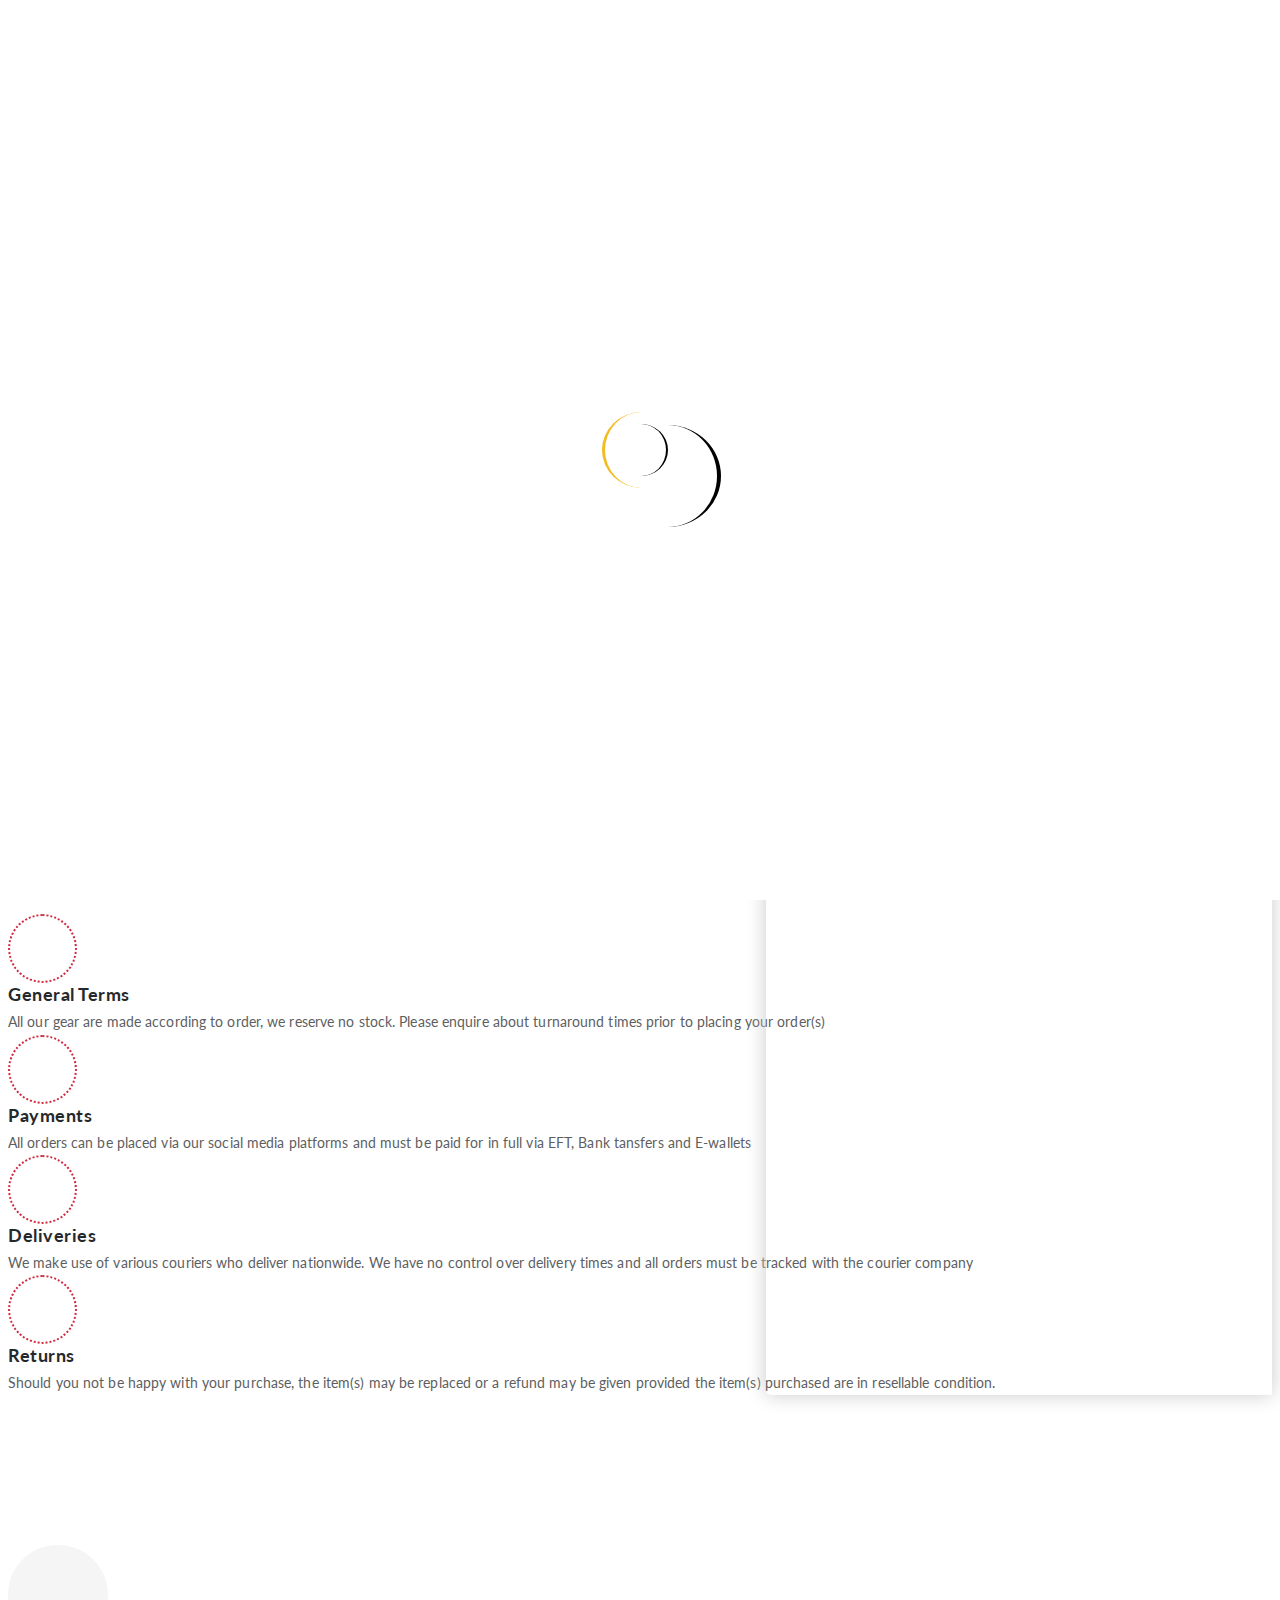
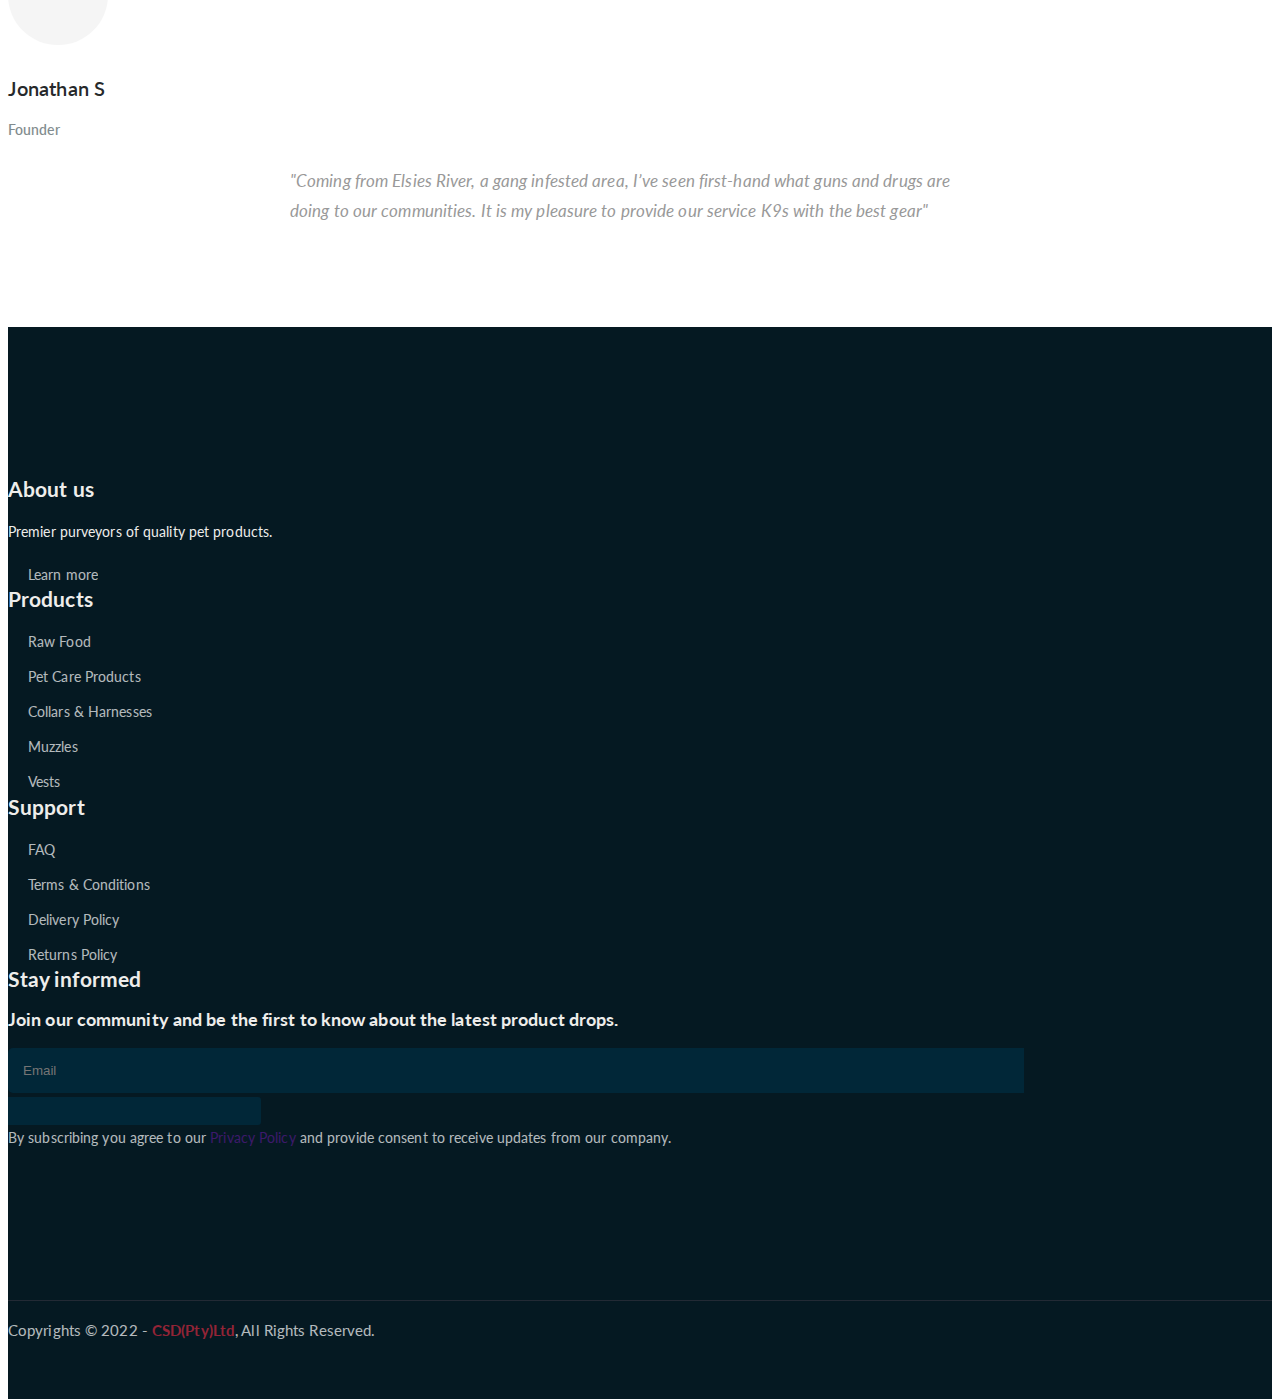
==== about.html @ b75102c4 "Update about.html" ====
<!DOCTYPE html>
<html lang="en">
<head>
	<meta charset="UTF-8">
	<meta http-equiv="X-UA-Compatible" content="IE=edge">
	<meta name="viewport" content="width=device-width, initial-scale=1">
	<meta name="description" content="Responsive Bootstrap4 Shop Template, Created by Imran Hossain from https://imransdesign.com/">

	<!-- title -->
	<title>CSD K9 Gear™️</title>

	<!-- favicon -->
	<link rel="shortcut icon" type="image/png" href="CSD_Primary_Logo_2024-(Dark).png">
	<!-- google font -->
	<link rel="preconnect" href="https://fonts.googleapis.com">
	<link rel="preconnect" href="https://fonts.gstatic.com" crossorigin>
	<link href="https://fonts.googleapis.com/css2?family=Lato:ital,wght@0,100;0,300;0,400;0,700;0,900;1,100;1,300;1,400;1,700;1,900&display=swap" rel="stylesheet">
	<link rel="preconnect" href="https://fonts.googleapis.com">
	<link rel="preconnect" href="https://fonts.gstatic.com" crossorigin>
	<link href="https://fonts.googleapis.com/css2?family=Anton&family=Lato&display=swap" rel="stylesheet">
	<!-- fontawesome -->
	<link rel="stylesheet" href="assets/css/all.min.css">
	<!-- bootstrap -->
	<link rel="stylesheet" href="assets/bootstrap/css/bootstrap.min.css">
	<!-- owl carousel -->
	<link rel="stylesheet" href="assets/css/owl.carousel.css">
	<!-- magnific popup -->
	<link rel="stylesheet" href="assets/css/magnific-popup.css">
	<!-- animate css -->
	<link rel="stylesheet" href="assets/css/animate.css">
	<!-- mean menu css -->
	<link rel="stylesheet" href="assets/css/meanmenu.min.css">
	<!-- main style -->
	<link rel="stylesheet" href="assets/css/main.css">
	<!-- responsive -->
	<link rel="stylesheet" href="assets/css/responsive.css">
	<!-- kits -->
	<script src="https://kit.fontawesome.com/e689eaaac0.js" crossorigin="anonymous"></script>

</head>
<body>
	
	<!--PreLoader-->
    <div class="loader">
        <div class="loader-inner">
            <div class="circle"></div>
        </div>
    </div>
    <!--PreLoader Ends-->
	
	<!-- header -->
	<div class="top-header-area" id="sticker">
		<div class="container">
			<div class="row">
				<div class="col-lg-12 col-sm-12 text-center">
					<div class="main-menu-wrap">
						<!-- logo -->
						<div class="site-logo">
							<!-- <h1>CSD K9 Gear</h1> -->
							<a href="index.html">
								<img src="CSD_Primary_Logo_2024-(Light).png" alt="Logo">
								<!-- <h1>CSD</h1> -->
							</a>
						</div>
						<!-- logo -->

						<!-- menu start -->
						<nav class="main-menu">
							<ul>
								<li><a href="index.html">Home</a>
									<!-- <ul class="sub-menu">
										<li><a href="index.html">Home</a></li>
									</ul> -->
								</li>
								<li><a href="about.html">About</a></li>
								<!-- <li><a href="#">Pages</a>
									<ul class="sub-menu">
										<li><a href="404.html">404 page</a></li>
										<li><a href="about.html">About</a></li>
										<li><a href="cart.html">Cart</a></li>
										<li><a href="checkout.html">Check Out</a></li>
										<li><a href="contact.html">Contact</a></li>
										<li><a href="news.html">News</a></li>
										<li><a href="shop.html">Shop</a></li>
									</ul>
								</li> -->
								<li><a href="">Blog</a>
									<ul class="sub-menu">
										<li><a href="">Coming Soon</a></li>
										<!-- <li><a href="single-news.html">Single News</a></li> -->
									</ul>
								</li>
								<li><a class="boxed-btn-special" href="contact.html">Contact Us</a></li>
								<!-- <li><a href="shop.html">Shop</a>
									<ul class="sub-menu">
										<li><a href="shop.html">Shop</a></li>
										<li><a href="checkout.html">Check Out</a></li>
										<li><a href="single-product.html">Single Product</a></li>
										<li><a href="cart.html">Cart</a></li> 
									</ul>
								</li> -->
								<!-- <li>
									<div class="header-icons">
										<a class="shopping-cart" href="cart.html"><i class="fas fa-shopping-cart"></i></a>
										<a class="mobile-hide search-bar-icon" href="#"><i class="fas fa-search"></i></a>
									</div>
								</li> -->
							</ul>
						</nav>
						<!-- <a class="mobile-show search-bar-icon" href="#"><i class="fas fa-search"></i></a> -->
						<div class="mobile-menu"></div>
						<!-- menu end -->
					</div>
				</div>
			</div>
		</div>
	</div>
	<!-- end header -->

	<!-- search area -->
	<!-- <div class="search-area">
		<div class="container">
			<div class="row">
				<div class="col-lg-12">
					<span class="close-btn"><i class="fas fa-window-close"></i></span>
					<div class="search-bar"> -->
						<!-- <div class="search-bar-tablecell">
							<h3>Search For:</h3>
							<input type="text" placeholder="Keywords">
							<button type="submit">Search <i class="fas fa-search"></i></button>
						</div> -->
					<!-- </div>
				</div>
			</div>
		</div>
	</div> -->
	<!-- end search arewa -->
	
	<!-- breadcrumb-section -->
	<div class="breadcrumb-section breadcrumb-bg">
		<div class="container">
			<div class="row">
				<div class="col-lg-8 offset-lg-2 text-center">
					<div class="breadcrumb-text">
						<h1></h1>OUR VISION</h1>
						<p>To be the worlds' most innovative K9 gear manufacturer</p> 
					</div>
				</div>
			</div>
		</div>
	</div>
	<!-- end breadcrumb section -->
	<!-- about us section -->
	<div class="product-section mt-150 mb-150">
		<div class="container">
			<div class="row">
				<div class="col-lg-8 offset-lg-2 text-center">
					<div class="section-title">	
						<h3><span class="orange-text">About</span></h3>
						<p>CSD K9 gear supports our police, law enforcement as well as independent security agencies. K9 units play a pivotal role in the safety of our communities and conservation of our animals, so we’re continuously building our line to meet those changing demands. 

							Down to the stitch, our products are built to meet the most stringent demands of elite working dogs, regardless of the conditions they may find themselves operating in. 
							
							When the greats collide, the extraordinary happen. Ready to work? Team up for greatness.</p>
					</div>
				</div>
			</div>
		</div>
	</div>
	<!-- end of about section -->

	<!-- featured section -->
	<div class="feature-bg">
		<div class="container">
			<div class="row">
				<div class="col-lg-7">
					<div class="featured-text">
						<h2 class="pb-3">Ways <span class="orange-text">to place orders</span></h2>
						<div class="row">
							<div class="col-lg-6 col-md-6 mb-5 mb-md-5">
								<div class="list-box d-flex">
									<div class="list-icon">
										<i class="fas fa-briefcase"></i>
									</div>
									<div class="content">
										<h3>General Terms</h3>
										<p>All our gear are made according to order, we reserve no stock. 
											Please enquire about turnaround times prior to placing your order(s)</p>
									</div>
								</div>
							</div>
							<div class="col-lg-6 col-md-6 mb-5 mb-md-5">
								<div class="list-box d-flex">
									<div class="list-icon">
										<i class="fas fa-money-bill-alt"></i>
									</div>
									<div class="content">
										<h3>Payments</h3>
										<p> All orders can be placed via our social media platforms and must be paid for in full via EFT, Bank tansfers and E-wallets</p>
									</div>
								</div>
							</div>
							<div class="col-lg-6 col-md-6 mb-4 mb-md-5">
								<div class="list-box d-flex">
									<div class="list-icon">
										<i class="fas fa-shipping-fast"></i>
									</div>
									<div class="content">
										<h3>Deliveries</h3>
										<p>
											We make use of various couriers who deliver nationwide.
											We have no control over delivery times and all orders must be tracked with the courier company
										</p>
									</div>
								</div>
							</div>
							<div class="col-lg-6 col-md-6">
								<div class="list-box d-flex">
									<div class="list-icon">
										<i class="fas fa-sync-alt"></i>
									</div>
									<div class="content">
										<h3>Returns</h3>
										<p>Should you not be happy with your purchase, 
											the item(s) may be replaced or a refund may be given provided the item(s) 
											purchased are in resellable condition.</p>
									</div>
								</div>
							</div>
						</div>
					</div>
				</div>
			</div>
		</div>
	</div>
	
	<!-- end featured section -->

	<!-- shop banner -->
	<!-- <section class="shop-banner">
    	<div class="container">
        	<h3>December sale is on! <br> with big <span class="orange-text">Discount...</span></h3>
            <div class="sale-percent"><span>Sale! <br> Upto</span>50% <span>off</span></div>
            <a href="shop.html" class="cart-btn btn-lg">Shop Now</a>
        </div>
    </section> -->
	<!-- end shop banner -->

	<!-- team section -->
	<!-- <div class="mt-150">
		<div class="container"> -->
			<!-- <div class="row">
				<div class="col-lg-8 offset-lg-2 text-center">
					<div class="section-title">
						<h3>Our <span class="orange-text">Team</span></h3>
						<p>This is our hard working team behind the scenes making CSD™️ what it is today.</p>
					</div>
				</div>
			</div> -->
			<!-- <div class="row">
				<div class="col-lg-4 col-md-6">
					<div class="single-team-item">
						<div class="team-bg team-bg-1"></div>
						<h4>Jonathan<span>Farmer</span></h4>
						<ul class="social-link-team">
							<li><a href="#" target="_blank"><i class="fab fa-facebook-f"></i></a></li>
							<li><a href="#" target="_blank"><i class="fab fa-twitter"></i></a></li>
							<li><a href="#" target="_blank"><i class="fab fa-instagram"></i></a></li>
						</ul>
					</div>
				</div> -->
				<!-- <div class="col-lg-4 col-md-6">
					<div class="single-team-item">
						<div class="team-bg team-bg-2"></div>
						<h4>Nathan<span>Farmer</span></h4>
						<ul class="social-link-team">
							<li><a href="#" target="_blank"><i class="fab fa-facebook-f"></i></a></li>
							<li><a href="#" target="_blank"><i class="fab fa-twitter"></i></a></li>
							<li><a href="#" target="_blank"><i class="fab fa-instagram"></i></a></li>
						</ul>
					</div>
				</div>
				<div class="col-lg-4 col-md-6 offset-md-3 offset-lg-0">
					<div class="single-team-item">
						<div class="team-bg team-bg-3"></div>
						<h4>Natasha<span>Farmer</span></h4>
						<ul class="social-link-team">
							<li><a href="#" target="_blank"><i class="fab fa-facebook-f"></i></a></li>
							<li><a href="#" target="_blank"><i class="fab fa-twitter"></i></a></li>
							<li><a href="#" target="_blank"><i class="fab fa-instagram"></i></a></li>
						</ul>
					</div>
				</div> -->
			<!-- </div>
		</div>
	</div> -->
	<!-- end team section -->

	<!-- testimonail-section -->
	<div class="testimonail-section mt-80 mb-150">
		<div class="container">
			<div class="row">
				<div class="col-lg-10 offset-lg-1 text-center">
					<div class="testimonial-sliders">
						<!-- <div class="single-testimonial-slider">
							<div class="client-avater">
								<img src="assets/img/avaters/avatar1.png" alt="">
							</div> -->
							<!-- <div class="client-meta">
								<h3>Saira Hakim <span>Local shop owner</span></h3>
								<p class="testimonial-body">
									" Sed ut perspiciatis unde omnis iste natus error veritatis et  quasi architecto beatae vitae dict eaque ipsa quae ab illo inventore Sed ut perspiciatis unde omnis iste natus error sit voluptatem accusantium "
								</p>
								<div class="last-icon">
									<i class="fas fa-quote-right"></i>
								</div>
							</div> -->
						</div>
						<div class="single-testimonial-slider">
							<div class="client-avater">
								<img src="assets/img/avaters/avatar2.png" alt="">
							</div>
							<div class="client-meta">
								<h3>Jonathan S<span>Founder</span></h3>
								<p class="testimonial-body">
									"Coming from Elsies River, a gang infested area, 
									I’ve seen first-hand what guns and drugs are doing to our communities. 
									It is my pleasure to provide our service K9s with the best gear"
								</p>
								<div class="last-icon">
									<i class="fas fa-quote-right"></i>
								</div>
							</div>
						</div>
						<!-- <div class="single-testimonial-slider">
							<div class="client-avater">
								<img src="assets/img/avaters/avatar3.png" alt="">
							</div>
							<div class="client-meta">
								<h3>Jacob Sikim <span>Local shop owner</span></h3>
								<p class="testimonial-body">
									" Sed ut perspiciatis unde omnis iste natus error veritatis et  quasi architecto beatae vitae dict eaque ipsa quae ab illo inventore Sed ut perspiciatis unde omnis iste natus error sit voluptatem accusantium "
								</p>
								<div class="last-icon">
									<i class="fas fa-quote-right"></i>
								</div>
							</div>
						</div> -->
					</div>
				</div>
			</div>
		</div>
	</div>
	<!-- end testimonail-section -->

	<!-- logo carousel -->
	<!-- <div class="logo-carousel-section">
		<div class="container">
			<div class="row">
				<div class="col-lg-12">
					<div class="logo-carousel-inner">
						<div class="single-logo-item">
							<img src="assets/img/company-logos/1.png" alt="">
						</div>
						<div class="single-logo-item">
							<img src="assets/img/company-logos/2.png" alt="">
						</div>
						<div class="single-logo-item">
							<img src="assets/img/company-logos/3.png" alt="">
						</div>
						<div class="single-logo-item">
							<img src="assets/img/company-logos/4.png" alt="">
						</div>
						<div class="single-logo-item">
							<img src="assets/img/company-logos/5.png" alt="">
						</div>
					</div>
				</div>
			</div>
		</div>
	</div> -->
	<!-- end logo carousel -->

	<!-- footer -->
	<div class="footer-area">
		<div class="container">
			<div class="row">
				<div class="col-lg-3 col-md-6">
					<div class="footer-box pages">
						<h4 class="widget-title">About us</h4>
						<!-- <div class="site-logo">
							<img src="CSD_Secondary_Logo_2024-(Light).png" alt="Logo"> -->
							</p>Premier purveyors of quality pet products.</p>
							<ul>
								<li><a href="about.html">Learn more</a></li>
							</ul>
						<!-- </div> -->
					</div>
				</div>
				<!-- <div class="col-lg-3 col-md-6">
					<div class="footer-box about-widget">
						<h2 class="widget-title">About us</h2>
						<p>CSD(Pty)Ltd specializes in outfitting the most elite K9 units with the highest quality, 
							South African-made products</p>
					</div>
				</div> -->
				<div class="col-lg-3 col-md-6">
					<div class="footer-box pages">
						<h4 class="widget-title">Products</h4>
						<ul>
							<li><a href="">Raw Food</a></li>
							<li><a href="">Pet Care Products</a></li>
							<li><a href="">Collars & Harnesses</a></li>
							<li><a href="">Muzzles</a></li>
							<li><a href="">Vests</a></li>
						</ul>
					</div>
				</div>
				<div class="col-lg-3 col-md-6">
					<div class="footer-box pages">
						<h4 class="widget-title">Support</h4>
						<ul>
							<li><a href="">FAQ</a></li>
							<li><a href="">Terms & Conditions</a></li>
							<li><a href="">Delivery Policy</a></li>
							<li><a href="">Returns Policy</a></li>
						</ul>
					</div>
				</div>
				<div class="col-lg-3 col-md-6">
					<div class="footer-box subscribe">
						<h4 class="widget-title">Stay informed</h4>
						<h5>Join our community and be the first to know about the latest product drops.</h5>

						<form action="index.html">
							<input type="email" placeholder="Email">
							<button type="submit"><i class="fas fa-paper-plane"></i></button>
							<p>By subscribing you agree to our <a href="">Privacy Policy</a> and provide consent to
								receive updates from our company.</p>
						</form>
					</div>
				</div>
			</div>
		</div>
	</div>
	<!-- end footer -->
	
	<!-- copyright -->
	<div class="copyright">
		<div class="container">
			<div class="row">
				<div class="col-lg-6 col-md-12">
					<p>Copyrights &copy; 2022 - <a href="https://linktr.ee/jona321">CSD(Pty)Ltd</a>, All Rights Reserved.</p>
				</div>
				<div class="col-lg-6 text-right col-md-12">
					<div class="social-icons">
						<ul>
							<li><a href="https://wa.me/‭0766931885" target="_blank"><i class="fab fa-whatsapp"></i></a></li>
							<li><a href="https://web.facebook.com/csdk9gear?_rdc=1&_rdr" target="_blank"><i class="fab fa-facebook-f"></i></a></li>
							<li><a href="https://www.instagram.com/csd_k9_gear/" target="_blank"><i class="fab fa-instagram"></i></a></li>
							<!-- <li><a href="https://www.tiktok.com/@csd_pty_ltd" target="_blank"><i class="fa-brands fa-tiktok"></i></a></li> -->
							<li><a href="https://www.linkedin.com/in/csdptyltd" target="_blank"><i class="fab fa-linkedin"></i></a></li>
							<!-- <li><a href="#" target="_blank"><i class="fab fa-dribbble"></i></a></li> -->
						</ul>
					</div>
				</div>
			</div>
		</div>
	</div>
	<!-- end copyright -->
	
	<!-- jquery -->
	<script src="assets/js/jquery-1.11.3.min.js"></script>
	<!-- bootstrap -->
	<script src="assets/bootstrap/js/bootstrap.min.js"></script>
	<!-- count down -->
	<script src="assets/js/jquery.countdown.js"></script>
	<!-- isotope -->
	<script src="assets/js/jquery.isotope-3.0.6.min.js"></script>
	<!-- waypoints -->
	<script src="assets/js/waypoints.js"></script>
	<!-- owl carousel -->
	<script src="assets/js/owl.carousel.min.js"></script>
	<!-- magnific popup -->
	<script src="assets/js/jquery.magnific-popup.min.js"></script>
	<!-- mean menu -->
	<script src="assets/js/jquery.meanmenu.min.js"></script>
	<!-- sticker js -->
	<script src="assets/js/sticker.js"></script>
	<!-- main js -->
	<script src="assets/js/main.js"></script>

</body>
</html>
---- assets/css/main.css ----
/* -----------------------------------------------------------------------------

# Base - Genral & Typography

----------------------------------------------------------------------------- */
html {
  font-size: 14px;
  font-weight: 400;
  line-height: 28px;
  height: 100%;
}

body {
  font-family: "Lato", sans-serif;
  font-weight: 400;
  font-size: 1rem;
  letter-spacing: 0.1px;
  line-height: 1.8;
  color: #26292b;
  overflow-x: hidden;
}

body img {
  max-width: 100%;
}

a {
  cursor: pointer;
  text-decoration: none;
  -webkit-transition: all 0.2s ease-in-out;
  -o-transition: all 0.2s ease-in-out;
  transition: all 0.2s ease-in-out;
}

a:hover {
  color: #d02a40;
  text-decoration: none;
}

h1, .h1,
h2, .h2,
h3, .h3,
h4, .h4,
h5, .h5,
h6, .h6 {
  font-family: "Lato", sans-serif;
  font-weight: 400;
  margin: 0 0 1.25rem 0;
  color: #26292b;
}

h1:last-child, .h1:last-child,
h2:last-child, .h2:last-child,
h3:last-child, .h3:last-child,
h4:last-child, .h4:last-child,
h5:last-child, .h5:last-child,
h6:last-child, .h6:last-child {
  margin: 0;
}

h1, .h1 {
  font-size: 4rem;
  font-weight: 700;
  line-height: 4rem;
}

@media only screen and (max-width: 767.96px) {
  h1, .h1 {
    font-size: 3rem;
    line-height: 3.25rem;
  }
}

@media only screen and (max-width: 575.96px) {
  h1, .h1 {
    font-size: 2.5rem;
    line-height: 2.75rem;
  }
}

h2, .h2 {
  font-size: 3rem;
  font-weight: 700;
  line-height: 3.25rem;
}

@media only screen and (max-width: 767.96px) {
  h2, .h2 {
    font-size: 2.5rem;
    line-height: 2.75rem;
  }
}

@media only screen and (max-width: 575.96px) {
  h2, .h2 {
    font-size: 2rem;
    line-height: 2.25rem;
  }
}

h3, .h3 {
  font-size: 2rem;
  font-weight: 700;
  line-height: 2.25rem;
}

@media only screen and (max-width: 575.96px) {
  h3, .h3 {
    font-size: 1.75rem;
    line-height: 2rem;
  }
}

h4, .h4 {
  font-size: 1.5rem;
  font-weight: 700;
  line-height: 1.75rem;
  Color: #eeedeb;
}

@media only screen and (max-width: 575.96px) {
  h4, .h4 {
    font-size: 1.25rem;
    line-height: 1.5rem;
  }
}

h5, .h5 {
  font-size: 1.25rem;
  font-weight: 700;
  line-height: 1.5rem;
  color: #eeedeb;
}

h6, .h6 {
  font-size: 1rem;
  font-weight: 700;
  line-height: 1.5rem;
}

p {
  font-family: "Lato", sans-serif;
  font-weight: 400;
  font-size: 1rem;
  letter-spacing: 0.1px;
  line-height: 1.8;
  color: #26292b;
  margin: 0 0 1.25rem 0;
}

p:last-child {
  margin: 0;
}

/* -----------------------------------------------------------------------------

# All Common Styles

----------------------------------------------------------------------------- */
.loader {
  bottom: 0;
  height: 100%;
  left: 0;
  position: fixed;
  right: 0;
  top: 0;
  width: 100%;
  z-index: 1111;
  background: #fff;
  overflow-x: hidden;
}

.loader-inner {
  position: absolute;
  left: 50%;
  top: 50%;
  -webkit-transform: translate(-50%, -50%);
  -ms-transform: translate(-50%, -50%);
  -o-transform: translate(-50%, -50%);
  transform: translate(-50%, -50%);
  height: 50px;
  width: 50px;
}

.circle {
  width: 8vmax;
  height: 8vmax;
  border-right: 4px solid #000;
  border-radius: 50%;
  -webkit-animation: spinRight 800ms linear infinite;
  animation: spinRight 800ms linear infinite;
}

.circle:before {
  content: '';
  width: 6vmax;
  height: 6vmax;
  display: block;
  position: absolute;
  top: calc(50% - 3vmax);
  left: calc(50% - 3vmax);
  border-left: 3px solid #f2bb23;
  border-radius: 100%;
  -webkit-animation: spinLeft 800ms linear infinite;
  animation: spinLeft 800ms linear infinite;
}

.circle:after {
  content: '';
  width: 6vmax;
  height: 6vmax;
  display: block;
  position: absolute;
  top: calc(50% - 3vmax);
  left: calc(50% - 3vmax);
  border-left: 3px solid #f2bb23;
  border-radius: 100%;
  -webkit-animation: spinLeft 800ms linear infinite;
  animation: spinLeft 800ms linear infinite;
  width: 4vmax;
  height: 4vmax;
  top: calc(50% - 2vmax);
  left: calc(50% - 2vmax);
  border: 0;
  border-right: 2px solid #000;
  -webkit-animation: none;
  animation: none;
}

@-webkit-keyframes spinLeft {
  from {
    -webkit-transform: rotate(0deg);
    transform: rotate(0deg);
  }
  to {
    -webkit-transform: rotate(720deg);
    transform: rotate(720deg);
  }
}

@keyframes spinLeft {
  from {
    -webkit-transform: rotate(0deg);
    transform: rotate(0deg);
  }
  to {
    -webkit-transform: rotate(720deg);
    transform: rotate(720deg);
  }
}

@-webkit-keyframes spinRight {
  from {
    -webkit-transform: rotate(360deg);
    transform: rotate(360deg);
  }
  to {
    -webkit-transform: rotate(0deg);
    transform: rotate(0deg);
  }
}

@keyframes spinRight {
  from {
    -webkit-transform: rotate(360deg);
    transform: rotate(360deg);
  }
  to {
    -webkit-transform: rotate(0deg);
    transform: rotate(0deg);
  }
}

.mt-80 {
  margin-top: 80px;
}

@media only screen and (max-width: 767.96px) {
  .mt-80 {
    margin-top: 50px;
  }
}

.mb-80 {
  margin-bottom: 80px;
}

@media only screen and (max-width: 767.96px) {
  .mb-80 {
    margin-bottom: 50px;
  }
}

.mt-100 {
  margin-top: 100px;
}

@media only screen and (max-width: 767.96px) {
  .mt-100 {
    margin-top: 80px;
  }
}

.mb-100 {
  margin-bottom: 100px;
}

@media only screen and (max-width: 767.96px) {
  .mb-100 {
    margin-bottom: 80px;
  }
}

.mt-150 {
  margin-top: 100px;
}

@media only screen and (max-width: 767.96px) {
  .mt-150 {
    margin-top: 100px;
  }
}

.mb-150 {
  margin-bottom: 100px;
}

@media only screen and (max-width: 767.96px) {
  .mb-150 {
    margin-bottom: 100px;
  }
}

.pt-80 {
  padding-top: 80px;
}

@media only screen and (max-width: 767.96px) {
  .pt-80 {
    padding-top: 50px;
  }
}

.pb-80 {
  padding-bottom: 80px;
}

@media only screen and (max-width: 767.96px) {
  .pb-80 {
    padding-bottom: 50px;
  }
}

.pt-100 {
  padding-top: 100px;
}

@media only screen and (max-width: 767.96px) {
  .pt-100 {
    padding-top: 80px;
  }
}

.pb-100 {
  padding-bottom: 100px;
}

@media only screen and (max-width: 767.96px) {
  .pb-100 {
    padding-bottom: 80px;
  }
}

.pt-150 {
  padding-top: 150px;
}

@media only screen and (max-width: 767.96px) {
  .pt-150 {
    padding-top: 100px;
  }
}

.pb-150 {
  padding-bottom: 150px;
}

@media only screen and (max-width: 767.96px) {
  .pb-150 {
    padding-bottom: 100px;
  }
}

.gray-bg {
  background-color: #eeedeb;
}

/* Latest Products */
.black-text {
  color: #29262b;
/* Latest Products */
}

.blue-bg {
  background-color: #162133;
}

a.boxed-btn-special {
  font-family: 'Lato', sans-serif;
  display: inline-block;
  background-color: #f2e879;
  color: #26292b;
  padding: 10px 20px;
}

a.boxed-btn {
  font-family: 'Lato', sans-serif;
  display: inline-block;
  background-color: #d02a40;
  color: #eeedeb;
  padding: 10px 20px;
}

a.bordered-btn {
  font-family: 'Lato', sans-serif;
  display: inline-block;
  color: #fff;
  border: 1px solid #eeedeb;
  padding: 7px 20px;
}

a.read-more-btn {
  display: inline-block;
  margin-top: 15px;
  color: #051922;
  -webkit-transition: 0.3s;
  -o-transition: 0.3s;
  transition: 0.3s;
  font-weight: 700;
}

a.read-more-btn:hover {
  color: #f2bb23;
}

a.boxed-btn, a.bordered-btn, a.cart-btn, a.boxed-btn-special {
  border-radius: 70px;
}

.section-title h3 {
  font-size: 40px;
  position: relative;
  /* text-align: left; */
  /* margin-left: -180px; */
  padding-bottom: 15px;
}

.section-title h3:after {
  position: absolute;
  content: '';
  left: 0px;
  right: 0px;
  bottom: 0px;
  width: 50px;
  height: 2px;
  /* background-color: #f2bb23; */
  margin: 0 auto;
}

.section-title p {
  font-size: 15px;
  width: 530px;
  margin: 0 auto;
  color: #555;
  margin-top: 10px;
  line-height: 1.8;
}

.section-title {
  margin-bottom: 80px;
}

.breadcrumb-bg {
  background-image: url(../img/breadcrumb-bg.jpg);
}

.breadcrumb-text p {
  color: #f2bb23;
  font-weight: 700;
  text-transform: uppercase;
  /* letter-spacing: 7px; */
}

.breadcrumb-text h1 {
  font-size: 50px;
  font-weight: 900;
  color: #fff;
  margin: 0;
  margin-top: 20px;
}

.breadcrumb-section {
  padding: 120px 0;
  background-size: cover;
  background-position: center center;
  position: relative;
  z-index: 1;
  background-attachment: fixed;
  padding-top: 150px;
}

.breadcrumb-section:after {
  position: absolute;
  left: 0;
  top: 0;
  width: 100%;
  height: 100%;
  content: "";
  background-color: #0a1a22;
  z-index: -1;
  opacity: 0.8;
}

/* -----------------------------------------------------------------------------

# Header Styles

----------------------------------------------------------------------------- */
ul.navbar-nav li.nav-item a.nav-link, ul.navbar-nav li.nav-item.active a.nav-link {
  color: #26292b;
}

.top-header-area {
  position: absolute;
  z-index: 999;
  width: 100%;
  padding: 0px 0;
}

.top-header-area.white ul.navbar-nav li.nav-item a.nav-link, .top-header-area.white ul.navbar-nav li.nav-item.active a.nav-link {
  color: #fff;
}

ul.navbar-nav li.nav-item a.nav-link, ul.navbar-nav li.nav-item.active a.nav-link {
  color: #fff;
  font-weight: 700;
  margin-right: 14px;
}

a.navbar-brand img {
  max-width: 150px;
  color: white;
}

nav.main-menu ul {
  margin: 0;
  padding: 30px;
  list-style: none;
}

nav.main-menu ul li {
  display: inline-block;
}

nav.main-menu ul li a {
  color: #eeedeb;
  font-weight: 700;
  display: block;
  padding: 15px;
  font-size: 16px
}

nav.main-menu ul > li {
  position: relative;
}

nav.main-menu ul ul.sub-menu {
  position: absolute;
  background-color: rgba(255, 255, 255, 0.651);
  width: auto;
  padding: 15px 15px;
  margin: 0;
  left: 0;
  top: 50px;
  border-radius: 3px;
  -webkit-transition: 0.3s;
  -o-transition: 0.3s;
  transition: 0.3s;
  opacity: 0;
  visibility: hidden;
  -webkit-box-shadow: 0 0 20px #555555;
  box-shadow: 0 0 20px #555555;
}

nav.main-menu ul ul.sub-menu li {
  display: block;
  text-align: center;
}

nav.main-menu ul ul.sub-menu li a {
  color: #555;
  font-weight: 600;
  padding: 80px 10px;
  font-size: 13px;
}

nav.main-menu ul > li:hover ul {
  opacity: 1;
  visibility: visible;
}

nav.main-menu ul li:last-child a {
  display: inline-block;
}

nav.main-menu > ul li:last-child {
  float: right;
}

.site-logo {
  float: left;
  max-width: 100px;
  color: white;
  
}

ul.sub-menu li:last-child {
  float: none !important;
}

.mean-container .mean-bar {
  background-color: transparent;
  position: absolute;
  right: 0;
  top: 15px;
}

.mean-bar a.meanmenu-reveal {
  background-color: #f2e879;
}

.main-menu-wrap {
  position: relative;
}

.mean-container a.meanmenu-reveal {
  color: #26292b;
}

.mean-container a.meanmenu-reveal span {
  background-color: #051922;
}

.mean-container .mean-nav ul li a {
  padding: 0.5em 5%;
}

.mean-container .mean-nav ul li li a {
  padding: 0.5em 10%;
}

.mean-container .mean-nav ul li a.mean-expand {
  font-size: 16px;
  height: 10px;
  line-height: 10px;
  width: 15px;
}

.mean-container a.meanmenu-reveal {
  padding: 8px 8px 6px;
}

nav.mean-nav > ul > li:first-child > a {
  border-top: none;
}

.header-icons a {
  color: #fff;
  display: inline-block;
  padding: 10px;
}

.site-logo {
  padding: 6px 0%;
}

.top-header-area.sepherate-header ul li > a, .top-header-area.sepherate-header .header-icons a {
  color: #051922;
}

nav.main-menu ul ul.sub-menu li {
  display: block;
}

nav.main-menu ul ul.sub-menu li a {
  color: #555;
  padding: 8px;
  font-size: 13px;
  font-weight: 600;
}

nav.main-menu ul li.current-list-item > a {
  color: #eeedeb;
}

nav.main-menu li:hover > a {
  color: #d02a40;
}

nav.main-menu li a {
  -webkit-transition: 0.3s;
  -o-transition: 0.3s;
  transition: 0.3s;
}

.top-header-area .header-icons a {
  -webkit-transition: 0.3s;
  -o-transition: 0.3s;
  transition: 0.3s;
}

.top-header-area .header-icons a:hover {
  color: #f2bb23;
}

.sticky-wrapper {
  position: absolute;
  left: 0;
  top: 0;
  width: 100%;
  z-index: 999 !important;
}

.sticky-wrapper.is-sticky .top-header-area {
  background-color: #051922;
  padding: 15px 0;
}

.top-header-area {
  -webkit-transition: 0.3s;
  -o-transition: 0.3s;
  transition: 0.3s;
}

ul.navbar-nav {
  margin: 0 auto;
}

.search-area {
  position: fixed;
  left: 0;
  top: 0;
  z-index: 5555;
  background-color: #051922;
  width: 100%;
  height: 100%;
  text-align: center;
}

span.close-btn {
  position: absolute;
  right: 0%;
  color: #fff;
  top: 5%;
  cursor: pointer;
}

.search-area {
  height: 100%;
}

.search-area div {
  height: 100%;
}

.search-bar {
  height: 100%;
  display: table;
  width: 100%;
}

a.mobile-show {
  display: none;
}

.search-area .search-bar div.search-bar-tablecell {
  display: table-cell;
  vertical-align: middle;
  height: auto;
}

.search-bar-tablecell input {
  border: none;
  padding: 15px;
  width: 60%;
  background-color: transparent;
  border-bottom: 1px solid #f2bb23;
  display: block;
  margin: 0 auto;
  text-align: center;
  font-size: 50px;
  font-weight: 700;
  margin-bottom: 40px;
  color: #fff;
}

.search-bar-tablecell button[type=submit] {
  border: none;
  background-color: #f2bb23;
  padding: 15px 30px;
  cursor: pointer;
  display: inline-block;
  border-radius: 50px;
  font-weight: 700;
}

.search-bar-tablecell input::-webkit-input-placeholder {
  color: #fff;
}

.search-bar-tablecell input:-ms-input-placeholder {
  color: #fff;
}

.search-bar-tablecell input::-ms-input-placeholder {
  color: #fff;
}

.search-bar-tablecell input::placeholder {
  color: #fff;
}

.search-bar-tablecell button[type=submit] i {
  margin-left: 5px;
}

.search-area {
  visibility: hidden;
  opacity: 0;
  -webkit-transition: 0.3s;
  -o-transition: 0.3s;
  transition: 0.3s;
}

.search-area.search-active {
  visibility: visible;
  opacity: 1;
  z-index: 999;
}

.search-bar-tablecell h3 {
  color: #fff;
  margin-bottom: 30px;
  font-weight: 600;
  text-transform: uppercase;
  letter-spacing: 7px;
}

/* -----------------------------------------------------------------------------

# Footer Styles

----------------------------------------------------------------------------- */
.single-logo-item img {
  max-width: 180px;
  margin: 0 auto;
}

.logo-carousel-section {
  background-color: #f5f5f5;
  padding: 10px 10px;
}

.footer-area {
  background-color: #051922;
  color: #eeedeb;
  padding: 150px 0;
}

h2.widget-title {
  font-size: 24px;
  font-weight: 500;
  position: relative;
  padding-bottom: 20px;
  color: #fff;
}

h2.widget-title:after {
  position: absolute;
  left: 0;
  bottom: 0;
  width: 20px;
  height: 2px;
  background-color: #f2bb23;
  content: "";
}

.footer-box p {
  color: #fff;
  opacity: 0.7;
  line-height: 1.8;
}

.footer-box ul {
  margin: 0;
  padding: 0;
  list-style: none;
}

.footer-box ul li {
  opacity: 0.7;
  margin-bottom: 10px;
  line-height: 1.8;
}

.footer-box ul li:last-child {
  margin-bottom: 0;
}

.footer-box.subscribe form input[type=email] {
  border: none;
  background-color: #012738;
  width: 78%;
  padding: 15px;
  border-top-left-radius: 5px;
  border-bottom-left-radius: 5px;
  color: #fff;
}

.footer-box.subscribe form button {
  width: 20%;
  border: none;
  background-color: #012738;
  color: #d02a40;
  padding: 14px 0;
  border-top-right-radius: 3px;
  border-bottom-right-radius: 3px;
  cursor: pointer;
}

.footer-box.subscribe form button:focus {
  outline: none;
}

.copyright {
  background-color: #051922;
  border-top: 1px solid #232a35;
}

.copyright p {
  margin: 0;
  color: #fff;
  opacity: 0.7;
  padding: 16px 0;
  font-size: 15px;
}

.copyright a {
  color: #d02a40;
  font-weight: 700;
}

.copyright a:hover {
  color: #A72133;
}

.social-icons ul {
  margin: 0;
  padding: 0;
  list-style: none;
}

.social-icons ul li {
  display: inline-block;
}

.social-icons ul li a {
  font-size: 16px;
  color: #fff;
  opacity: 0.7;
  padding: 16px 10px;
  display: block;
}

.footer-box ul li a {
  color: #fff;
}

.footer-box.pages ul li {
  position: relative;
  padding-left: 20px;
}

.footer-box.pages ul li:before {
  position: absolute;
  left: 0;
  top: 0;
  content: "\f105";
  font-family: "Font Awesome 5 Free";
  font-weight: 900;
  color: #d02a40;
}

/* -----------------------------------------------------------------------------

# Hover Styles

----------------------------------------------------------------------------- */
a.navbar-brand {
  -webkit-transition: 0.3s;
  -o-transition: 0.3s;
  transition: 0.3s;
}

a.navbar-brand:hover {
  opacity: 0.7;
}

a.boxed-btn {
  -webkit-transition: 0.3s;
  -o-transition: 0.3s;
  transition: 0.3s;
}

a.boxed-btn:hover {
  background-color: #051922;
  color: #d02a40;
}

a.bordered-btn {
  -webkit-transition: 0.3s;
  -o-transition: 0.3s;
  transition: 0.3s;
}

a.bordered-btn:hover {
  background-color: #eeedeb;
  color: #26292b;
}

ul.sub-menu a {
  -webkit-transition: 0.3s;
  -o-transition: 0.3s;
  transition: 0.3s;
}

ul.sub-menu li:hover a {
  color: #d02a40;
}

a.boxed-btn-special:hover {
  background-color: #F5ED93;
  color: #26292b;
}


.single-tof-box {
  -webkit-transition: 0.3s;
  -o-transition: 0.3s;
  transition: 0.3s;
}

.single-tof-box:hover {
  -webkit-box-shadow: 0 0 80px #353535;
  box-shadow: 0 0 80px #353535;
}

a.video-play-btn {
  -webkit-transition: 0.3s;
  -o-transition: 0.3s;
  transition: 0.3s;
}

a.video-play-btn:hover {
  background-color: #333;
  color: #d02a40;
}

.latest-news-bg {
  -webkit-transition: 0.3s;
  -o-transition: 0.3s;
  transition: 0.3s;
}

.single-latest-news:hover .latest-news-bg {
  opacity: 0.8;
}

a.tof-btn {
  -webkit-transition: 0.3s;
  -o-transition: 0.3s;
  transition: 0.3s;
}

a.tof-btn i {
  -webkit-transition: 0.3s;
  -o-transition: 0.3s;
  transition: 0.3s;
}

a.tof-btn:hover {
  color: #d02a40;
}

a.tof-btn:hover i {
  margin-left: 10px;
}

.single-latest-news {
  -webkit-box-shadow: 0 0 20px #dddddd;
  box-shadow: 0 0 20px #dddddd;
  -webkit-transition: 0.3s;
  -o-transition: 0.3s;
  transition: 0.3s;
}

.single-latest-news:hover {
  -webkit-box-shadow: 0 0 0;
  box-shadow: 0 0 0;
  -webkit-box-shadow: none;
  box-shadow: none;
}

.single-logo-item {
  -webkit-transition: 0.3s;
  -o-transition: 0.3s;
  transition: 0.3s;
}

.single-logo-item:hover {
  opacity: 0.7;
}

.footer-box.pages ul li a {
  -webkit-transition: 0.3s;
  -o-transition: 0.3s;
  transition: 0.3s;
}

.footer-box.pages ul li:hover a {
  color: #d02a40;
}

.footer-box.subscribe form button {
  -webkit-transition: 0.3s;
  -o-transition: 0.3s;
  transition: 0.3s;
}

.footer-box.subscribe form button:hover {
  background-color: #d02a40;
  color: #051922;
}

.social-icons ul li:hover a {
  color: #d02a40;
}

.social-icons ul li a {
  -webkit-transition: 0.3s;
  -o-transition: 0.3s;
  transition: 0.3s;
}

ul.social-link-team li a {
  -webkit-transition: 0.3s;
  -o-transition: 0.3s;
  transition: 0.3s;
}

ul.social-link-team li a:hover {
  background-color: #051922;
  color: #d02a40;
}

.counter-box {
  -webkit-transition: 0.3s;
  -o-transition: 0.3s;
  transition: 0.3s;
}

.counter-box:hover {
  -webkit-box-shadow: 0 0 80px #6f6f6f;
  box-shadow: 0 0 80px #6f6f6f;
}

input[type="submit"] {
  -webkit-transition: 0.3s;
  -o-transition: 0.3s;
  transition: 0.3s;
  border-radius: 50px !important;
}

input[type="submit"]:hover {
  background-color: #051922;
  color: #eeedeb;
}

div.owl-controls, .owl-controls div {
  -webkit-transition: 0.3s;
  -o-transition: 0.3s;
  transition: 0.3s;
}

div.owl-controls div.owl-nav div:hover {
  opacity: 0.7;
}

.pagination-wrap ul li a {
  -webkit-transition: 0.3s;
  -o-transition: 0.3s;
  transition: 0.3s;
}

.pagination-wrap ul li:hover a {
  background-color: #d02a40;
}

.icons a i {
  -webkit-transition: 0.3s;
  -o-transition: 0.3s;
  transition: 0.3s;
}

.icons a:hover i {
  color: #d02a40;
}

.tof-text a.tof-btn {
  margin-top: 15px;
  display: inline-block;
}

.single-pricing-table {
  -webkit-transition: 0.3s;
  -o-transition: 0.3s;
  transition: 0.3s;
}

.single-pricing-table:hover {
  -webkit-box-shadow: 0 0 20px #ddd;
  box-shadow: 0 0 20px #ddd;
}

.product-image img {
  -webkit-transition: 0.3s;
  -o-transition: 0.3s;
  transition: 0.3s;
  
}

.product-image img:hover {
  -webkit-box-shadow: none;
  box-shadow: none;
  
}

a.cart-btn {
  -webkit-transition: 0.3s;
  -o-transition: 0.3s;
  transition: 0.3s;
}

a.cart-btn:hover {
  background-color: #d02a40;
  color: #d02a40;
}

.recent-posts ul li {
  -webkit-transition: 0.3s;
  -o-transition: 0.3s;
  transition: 0.3s;
}

.recent-posts ul li:hover {
  opacity: 0.7;
}

ul.sub-menu li a {
  -webkit-transition: 0.3s;
  -o-transition: 0.3s;
  transition: 0.3s;
}

ul.sub-menu li:hover a {
  color: #d02a40 !important;
}

.sidebar-section ul li a {
  -webkit-transition: 0.3s;
  -o-transition: 0.3s;
  transition: 0.3s;
}

.sidebar-section ul li a:hover {
  opacity: 0.7;
}

.comment-text-body h4 a {
  -webkit-transition: 0.3s;
  -o-transition: 0.3s;
  transition: 0.3s;
}

.comment-text-body h4 a:hover {
  color: #d02a40;
}

ul.product-share li a {
  -webkit-transition: 0.3s;
  -o-transition: 0.3s;
  transition: 0.3s;
}

ul.product-share li:hover a {
  color: #d02a40;
}

.service-menu ul li a {
  -webkit-transition: 0.3s;
  -o-transition: 0.3s;
  transition: 0.3s;
}

.service-menu ul li a.active {
  font-weight: 600;
  color: #ffe200;
}

.service-menu ul li a:hover {
  color: #ffe200;
}

.single-product-item {
  -webkit-transition: 0.3s;
  -o-transition: 0.3s;
  transition: 0.3s;
  text-align: left;
  padding-left: 5%;

}

.single-product-item:hover {
  -webkit-box-shadow: none;
  box-shadow: none;
}

.search-bar-tablecell button[type=submit] {
  -webkit-transition: 0.3s;
  -o-transition: 0.3s;
  transition: 0.3s;
}

.search-bar-tablecell button[type=submit]:hover {
  background-color: #fff;
  color: #000;
}

span.close-btn {
  -webkit-transition: 0.3s;
  -o-transition: 0.3s;
  transition: 0.3s;
}

span.close-btn:hover {
  color: #fff;
}

a.mobile-show.search-bar-icon {
  -webkit-transition: 0.3s;
  -o-transition: 0.3s;
  transition: 0.3s;
}

a.mobile-show.search-bar-icon:hover {
  color: #f2bb23;
}

/* -----------------------------------------------------------------------------

# Hero Styles

----------------------------------------------------------------------------- */
.hero-bg {
  background-image: url();
  background-size: cover;
  background-position: center;
  background-attachment: fixed;
}

.hero-text {
  display: table;
  height: 100%;
}

.hero-text-tablecell {
  display: table-cell;
  display: flex;
}

.hero-area {
  height: 100%;
  position: relative;
  z-index: 1;
}

html, body {
  height: 100%;
}

.hero-area:after {
  position: absolute;
  left: 0;
  top: 0;
  width: 100%;
  height: 100%;
  content: "";
  background-color: #07212e;
  z-index: -1;
  opacity: 0.6;
}

.hero-text p.subtitle {
  color: #eeedeb;
  font-weight: 700;
  text-transform: none;
  letter-spacing: 5px;
  font-size: 15px;
}

.hero-text h1 {
  font-size: 50px;
  font-weight: 700;
  line-height: 1.0;
  color: #eeedeb;
}

.hero-area div {
  height: 100%;
}

.hero-area div.hero-text {
  height: 100%;
  width: 100%;
}

.hero-area div.hero-text-tablecell {
  height: auto;
  vertical-align: middle;
}

.hero-area div.hero-text-tablecell div {
  height: auto;
  vertical-align: middle;
}

.hero-btns {
  margin-top: 35px;
  display:inline-block;
}

.hero-btns a.bordered-btn {
  margin-left: 15px;
}

.hero-area div.hero-form {
  background-color: #fff;
  text-align: center;
  width: 380px;
  margin: 0 auto;
  margin-right: 0;
  border-radius: 5px;
  -webkit-box-shadow: 0 0 15px #2d2d2d;
  box-shadow: 0 0 15px #2d2d2d;
  position: absolute;
  right: 30px;
  bottom: -15%;
  height: 600px;
}

input[type="submit"] {
  background-color: #d02a40;
  color: #eeedeb;
  font-weight: 700;
  text-transform: uppercase;
  font-size: 15px;
  border: none !important;
  cursor: pointer;
  padding: 15px 25px;
  border-radius: 3px;
}

.homepage-bg-1 {
  background-image: url(/assets/img/updatedimagesforcarousel/IMG-20230917-WA0017.jpg);
  height: 600px;
  
}

.homepage-bg-2 {
  background-image: url(/DeltaAgitationMuzzle.jpg);
  height: 600px;
}

.homepage-bg-3 {
  background-image: url(/assets/img/updatedimagesforcarousel/IMG-20230917-WA0020.jpg);
  height: 600px;
}

.homepage-slider {
  height: 100%;
}

.homepage-slider div {
  height: 100%;
}

.homepage-slider div.hero-text {
  display: table;
  width: 100%;
}

.homepage-slider div.hero-text-tablecell {
  height: auto;
  vertical-align: middle;
  display: table-cell;
}

.homepage-slider div.hero-text-tablecell div {
  height: auto;
}

.single-homepage-slider {
  background-size: cover;
  background-position: center;
  background-color: #020C0E;
  position: relative;
  z-index: 1;
}

.single-homepage-slider:after {
  position: absolute;
  left: 0;
  top: 0;
  width: 100%;
  height: 100%;
  background-color: #051922;
  content: "";
  z-index: -1;
  opacity: 0.7;
}

div.owl-controls, .owl-controls div {
  height: auto;
  top: 50%;
  color: #d02a40;
  font-size: 48px;
}

.homepage-slider {
  position: relative;
}

.owl-prev {
  position: absolute;
  left: 60px;
  margin-top: -30px;
}

.owl-next {
  position: absolute;
  right: 60px;
  margin-top: -30px;
}

/* -----------------------------------------------------------------------------

# List Styles

----------------------------------------------------------------------------- */
.list-section {
  background-color: #f5f5f5;
}

.list-box {
  overflow: hidden;
  letter-spacing: 0.5px;
}

.list-box .content h3 {
  display: block;
  line-height: 22px;
  font-size: 18px;
  margin-bottom: 4px;
}

.list-box .content p {
  margin-bottom: 0px;
  opacity: 0.75;
}

.list-box .list-icon i {
  display: block;
  font-size: 24px;
  margin-right: 15px;
  color: #d02a40;
  width: 65px;
  height: 65px;
  text-align: center;
  line-height: 60px;
  border: 2px #d02a40 dotted;
  border-radius: 999px;
}

/* -----------------------------------------------------------------------------

# News Styles

----------------------------------------------------------------------------- */
.news-bg-1 {
  background-image: url(../img/latest-news/news-bg-1.jpg);
}

.news-bg-2 {
  background-image: url(../img/latest-news/news-bg-2.jpg);
}

.news-bg-3 {
  background-image: url(../img/latest-news/news-bg-3.jpg);
}

.news-bg-4 {
  background-image: url(../img/latest-news/news-bg-4.jpg);
}

.news-bg-5 {
  background-image: url(../img/latest-news/news-bg-5.jpg);
}

.news-bg-6 {
  background-image: url(../img/latest-news/news-bg-6.jpg);
}

.latest-news-bg {
  height: 200px;
  background-size: cover;
  background-position: center;
  border-radius: 10px;
  background-color: #ddd;
  border-bottom-right-radius: 0;
  border-bottom-left-radius: 0;
}

.single-latest-news h3 {
  font-size: 20px;
  line-height: 1.25em;
  font-weight: 600;
}

.single-latest-news h3 a {
  color: #051922;
}

p.blog-meta span {
  margin-right: 15px;
  opacity: 0.6;
  color: #051922;
  font-size: 0.85em;
}

p.blog-meta span:last-child {
  margin-right: 0;
}

p.blog-meta span i {
  margin-right: 5px;
}

p.excerpt {
  line-height: 1.8;
  color: #555;
}

.latest-news a.boxed-btn {
  margin-top: 80px;
}

.news-text-box {
  padding: 25px;
  border-bottom-left-radius: 5px;
  border-bottom-right-radius: 5px;
}

.single-latest-news {
  margin-bottom: 30px;
}

.single-artcile-bg {
  background-image: url(../img/latest-news/news-bg-3.jpg);
  height: 450px;
}

.pagination-wrap {
  margin-top: 40px;
}

.pagination-wrap ul {
  margin: 0;
  padding: 0;
  list-style: none;
}

.pagination-wrap ul li {
  display: inline-block;
}

.pagination-wrap ul li a {
  color: #6f6f6f;
  font-size: 15px;
  background-color: #f3f3f3;
  display: inline-block;
  padding: 8px 14px;
  border-radius: 5px;
  margin: 3px;
  font-weight: 600;
  border-radius: 50px;
}

.pagination-wrap ul li a.active {
  background-color: #f2bb23;
}

.single-artcile-bg {
  background-size: cover;
  background-position: center;
  background-color: #ddd;
  border-radius: 5px;
  margin-bottom: 20px;
}

.single-article-text h2 {
  font-size: 24px;
  font-weight: 600;
  line-height: 1.4;
  margin-bottom: 10px;
}

.single-article-text p {
  font-size: 15px;
  line-height: 1.6;
  color: #051922;
}

.comments-list-wrap {
  margin: 100px 0;
}

.comments-list-wrap h3 {
  font-size: 25px;
  font-weight: 600;
  margin-bottom: 50px;
}

.comment-template h4 {
  font-size: 25px;
  font-weight: 600;
  margin-bottom: 50px;
}

.single-comment-body {
  position: relative;
}

.comment-user-avater {
  position: absolute;
  left: 0;
  top: 0;
}

.comment-user-avater img {
  width: 60px;
  max-width: 60px;
  border-radius: 50%;
}

.comment-text-body {
  padding-left: 80px;
  margin-bottom: 40px;
}

.comment-text-body h4 {
  font-size: 18px;
  font-weight: 600;
}

span.comment-date {
  opacity: 0.5;
  font-size: 80%;
  font-weight: 700;
  margin-left: 5px;
}

.comment-text-body h4 a {
  color: #051922;
  font-size: 80%;
  margin-left: 10px;
  border-bottom: 1px solid #aaa;
}

.single-comment-body.child {
  margin-left: 75px;
}

.comment-text-body p {
  color: #888;
  line-height: 2;
  margin: 0;
}

.comment-template h4 {
  margin-bottom: 10px;
}

.comment-template > p {
  opacity: 0.7;
  margin-bottom: 30px;
}

.comment-template form p input[type=text] {
  border: 1px solid #ddd;
  width: 49%;
  padding: 15px;
  border-radius: 5px;
  font-size: 15px;
  color: #051922;
}

.comment-template form p input[type=email] {
  border: 1px solid #ddd;
  width: 49%;
  padding: 15px;
  border-radius: 5px;
  font-size: 15px;
  color: #051922;
  margin-left: 10px;
}

.comment-template form p textarea {
  border: 1px solid #ddd;
  padding: 15px;
  font-size: 15px;
  color: #051922;
  border-radius: 5px;
  height: 250px;
  resize: none;
  width: 100%;
}

.sidebar-section {
  margin-left: 30px;
}

.sidebar-section h4 {
  font-size: 20px;
  font-weight: 600;
  margin-bottom: 15px;
}

.sidebar-section ul {
  margin: 0;
  padding: 0;
  list-style: none;
}

.sidebar-section ul li {
  line-height: 1.5;
}

.sidebar-section ul li a {
  color: #555;
  font-size: 15px;
}

.sidebar-section > div {
  margin-bottom: 60px;
}

.sidebar-section > div:last-child {
  margin-bottom: 0;
}

.recent-posts ul li, .archive-posts ul li {
  position: relative;
  padding-left: 17px;
  margin-bottom: 10px;
}

.recent-posts ul li:before, .archive-posts ul li:before {
  position: absolute;
  left: 0;
  top: 2px;
  content: "\f105";
  font-family: "Font Awesome 5 Free";
  font-weight: 900;
}

.tag-section ul li {
  display: inline-block;
}

.tag-section ul li a {
  background-color: #ddd;
  padding: 3px 10px;
  display: block;
  border-radius: 5px;
  margin-bottom: 10px;
  margin-right: 5px;
}

/* -----------------------------------------------------------------------------

# Cart Banner Styles

----------------------------------------------------------------------------- */
.cart-banner {
  background-color: #eeeded;
}

.cart-banner .image-column {
  position: relative;
  margin-top: 40px;
}

.cart-banner .image-column .price-box {
  position: absolute;
  left: 15%;
  top: -30px;
  width: 110px;
  height: 110px;
  border-radius: 50%;
  border: 1px solid #fff;
  background-color: rgba(242, 129, 35, 0.75);
}

.cart-banner .image-column .price-box .inner-price {
  position: relative;
  width: 94px;
  height: 94px;
  margin: 0 auto;
  margin-top: 8px;
  text-align: left;
  border-radius: 50%;
  background-color: #f2bb23;
}

.cart-banner .image-column .price-box .inner-price .price {
  color: #051922;
  padding-top: 27px;
  position: relative;
  display: inline-block;
  line-height: 18px;
  font-weight: 400;
}

.cart-banner .image-column .price-box .inner-price .price strong {
  color: #051922;
  font-size: 24px;
}

.cart-banner .content-column {
  position: relative;
  padding-top: 40px;
}

.cart-banner .content-column h3 {
  font-size: 40px;
}

.cart-banner .content-column h4 {
  position: relative;
  font-weight: 300;
  text-transform: uppercase;
}

.cart-banner .content-column .text {
  position: relative;
  font-weight: 400;
  line-height: 1.8em;
  margin-top: 25px;
  margin-bottom: 25px;
}

.time-counter {
  position: relative;
  margin-bottom: 25px;
}

.time-counter .time-countdown {
  position: relative;
}

.time-countdown .counter-column {
  position: relative;
  display: inline-block;
  margin: 0px 0px 5px;
  font-size: 13px;
  line-height: 1em;
  padding: 8px 20px 14px;
  text-transform: capitalize;
  text-align: center;
  border: 2px solid #f2bb23;
}

.time-countdown .counter-column .count {
  position: relative;
  display: block;
  font-size: 30px;
  line-height: 1.4em;
  padding: 0px 0px;
  color: #f2bb23;
  font-weight: 700;
  letter-spacing: 1px;
}

/* -----------------------------------------------------------------------------

# Testimonial Styles

----------------------------------------------------------------------------- */
.client-avater {
  margin-bottom: 20px;
}

.client-meta h3 {
  font-size: 20px;
  font-weight: 600;
}

.client-meta h3 span {
  display: block;
  font-size: 70%;
  margin-top: 10px;
  color: #051922;
  font-weight: 600;
  opacity: 0.5;
}

p.testimonial-body {
  font-size: 17px;
  font-style: italic;
  width: 700px;
  margin: 0 auto;
  line-height: 1.8;
  color: #999999;
  margin-top: 20px;
}

.last-icon {
  margin-top: 20px;
  font-size: 25px;
  opacity: 0.3;
}

.client-avater img {
  max-width: 100px;
  border-radius: 50%;
  margin: 0 auto;
}

/* -----------------------------------------------------------------------------

# About Styles

----------------------------------------------------------------------------- */
a.video-play-btn {
  position: absolute;
  background-color: #d02a40;
  color: #eeedeb;
  width: 90px;
  height: 90px;
  text-align: center;
  line-height: 92px;
  border-radius: 50%;
  font-size: 20px;
  padding-left: 5px;
  display: block;
  z-index: 2;
  top: 50%;
  margin-top: -45px;
  -webkit-box-shadow: 0 0 20px #adadad;
  box-shadow: 0 0 20px #adadad;
  left: 50%;
  margin-left: -45px;
}

.abt-bg {
  /* background-image: url(../img/abt.jpg); */
  height: 100%;
  width: 100%;
  background-size: cover;
  background-position: center;
  border-top-right-radius: 10px;
  border-bottom-left-radius: 10px;
  position: relative;
  z-index: 1;
  overflow: hidden;
}

.abt-bg:after {
  position: absolute;
  left: 0;
  top: 0;
  width: 100%;
  height: 100%;
  content: url(assets/img/Dogs/video.mp4);
  background-color: #051922;
  opacity: 0.3;
}

.abt-section .abt-text {
  padding: 50px;
  padding-left: 30px;
}

.abt-text p {
  font-size: 15px;
  line-height: 1.6;
  margin-bottom: 10px;
}

.abt-text p.top-sub {
  opacity: 0.8;
  margin-bottom: 10px;
}

.abt-text p:last-child {
  margin-bottom: 0;
}

/* -----------------------------------------------------------------------------

# Shop Banner Styles

----------------------------------------------------------------------------- */
.shop-banner {
  position: relative;
  background-color: #f5f5f5;
  background-image: url(../img/1.jpg);
  background-size: cover;
  padding: 110px 0px 115px;
}

.shop-banner h3 {
  position: relative;
  font-size: 50px;
  line-height: 1.2em;
  margin-bottom: 0px;
}

.shop-banner .sale-percent {
  position: relative;
  font-size: 60px;
  font-weight: 700;
  color: #f2bb23;
}

.shop-banner .sale-percent span {
  position: relative;
  font-size: 24px;
  line-height: 1.1em;
  color: #051922;
  font-weight: 400;
  text-align: center;
  margin-right: 10px;
  display: inline-block;
}

/* -----------------------------------------------------------------------------

# About Page Styles

----------------------------------------------------------------------------- */
.feature-bg {
  position: relative;
  margin: 150px 0;
}

.feature-bg:after {
  background-image: url(/assets/img/updatedimagesforcarousel/Dog.jpg);
  position: absolute;
  right: 0;
  top: 0;
  width: 40%;
  height: 100%;
  content: "";
  background-size: cover;
  background-position: center;
  border-top-left-radius: 5px;
  -webkit-box-shadow: 0 0 20px #cacaca;
  box-shadow: 0 0 20px #cacaca;
  border-bottom-left-radius: 5px;
}

.team-bg-1 {
  background-image: url(../img/team/team-1.jpg);
}

.team-bg-2 {
  background-image: url(../img/team/team-2.jpg);
}

.team-bg-3 {
  background-image: url(../img/team/team-3.jpg);
}

.team-bg-4 {
  background-image: url(../img/team/team-4.jpg);
}

.team-bg {
  height: 400px;
  background-size: cover;
  background-position: center;
  border-radius: 5px;
  background-color: #ddd;
}

.single-team-item {
  position: relative;
}

.single-team-item h4 {
  font-size: 20px;
  font-weight: 600;
  text-align: center;
  margin-top: 15px;
  margin-bottom: 10px;
}

.single-team-item h4 span {
  font-size: 70%;
  display: block;
  margin-top: 10px;
  opacity: 0.7;
}

ul.social-link-team {
  position: absolute;
  bottom: 80px;
  left: 0;
  right: 0;
  margin: 0;
  padding: 0;
  list-style: none;
  text-align: center;
}

ul.social-link-team li {
  display: inline-block;
}

ul.social-link-team li a {
  color: #fff;
  background-color: #f2bb23;
  width: 32px;
  height: 32px;
  line-height: 32px;
  text-align: center;
  border-radius: 50%;
  display: block;
  margin: 5px;
}

/* -----------------------------------------------------------------------------

# Contact Page Styles

----------------------------------------------------------------------------- */
.form-title {
  margin-bottom: 25px;
}

.form-title h2 {
  font-size: 25px;
}

.form-title p {
  font-size: 15px;
  line-height: 1.8;
}

.contact-form form p input[type=text], .contact-form form p input[type=tel], .contact-form form p input[type=email] {
  width: 49%;
  padding: 15px;
  border: 1px solid #ddd;
  border-radius: 3px;
}

.contact-form form p textarea {
  border: 1px solid #ddd;
  padding: 15px;
  height: 200px;
  border-radius: 3px;
  width: 100%;
  resize: none;
}

.contact-form-wrap {
  background-color: #FBFBFB;
  padding: 45px 30px;
  border-radius: 5px;
}

.contact-form-box {
  padding-left: 40px;
  margin-bottom: 30px;
}

.contact-form-box h4 {
  font-size: 20px;
  font-weight: 600;
  position: relative;
  margin-bottom: 10px;
}

.contact-form-box h4 i {
  position: absolute;
  left: -13%;
  color: #d02a40;
  top: 2px;
}

.contact-form-box p {
  line-height: 1.8;
  opacity: 0.8;
}

.contact-form-wrap .contact-form-box:last-child {
  margin: 0;
}

.find-location p {
  color: #fff;
  font-size: 40px;
  margin: 0;
  font-weight: 600;
  padding: 95px 0;
}

.find-location p i {
  margin-right: 10px;
  color: #f2bb23;
}

#form_status span {
  color: #fff;
  font-size: 14px;
  font-weight: normal;
  background: #E74C3C;
  width: 100%;
  text-align: center;
  display: inline-block;
  padding: 10px 0px;
  border-radius: 3px;
  margin-bottom: 18px;
}

#form_status span.loading {
  color: #333;
  background: #eee;
  border-radius: 3px;
  padding: 18px 0px;
}

#form_status span.notice {
  color: yellow;
}

#form_status .success {
  color: #fff;
  text-align: center;
  background: #2ecc71;
  border-radius: 3px;
  padding: 30px 0px;
}

#form_status .success i {
  color: #fff;
  font-size: 45px;
  margin-bottom: 14px;
}

#form_status .success h3 {
  color: #fff;
  margin-bottom: 10px;
}

/* -----------------------------------------------------------------------------

# Shop Page Styles

----------------------------------------------------------------------------- */
.product-filters {
  margin-bottom: 80px;
}

.product-filters ul {
  margin: 0;
  padding: 0;
  list-style: none;
  text-align: center;
}

.product-filters ul li {
  display: inline-block;
  font-weight: 700;
  font-size: 18px;
  margin: 15px;
  border: 2px solid #051922;
  color: #323232;
  cursor: pointer;
  padding: 8px 20px;
  border-radius: 25px;
}

.product-filters ul li.active {
  border: 2px solid #f2bb23;
  background-color: #f2bb23;
  color: #fff;
}

.single-product-item {
  margin-bottom: 60px;
}

.product-image {
  padding: 30px;
  padding-bottom: 0;
}

.product-image img {
  width: 90%;
  border-radius: 5px;
  margin-bottom: 20px;
}

.single-product-item h3 {
  font-size: 20px;
  font-weight: 600;
  margin-bottom: 10px;
  text-align: center;
}

p.product-price {
  font-family: 'Poppins', sans-serif;
  font-size: 30px;
  font-weight: 700;
  margin-bottom: 15px;
  text-align: center;
  
}

p.product-price span {
  display: block;
  opacity: 0.8;
  font-size: 15px;
  font-weight: 400;
}

p.product-spec {
  font-size: 15px;
  color: #555;
  line-height: 1.8;
  text-align: left; 
}

.product-spec span{
  font-size: 18px;
  text-align: center;
}

a.cart-btn {
  font-family: 'Poppins', sans-serif;
  display: inline-block;
  background-color: #f2bb23;
  color: #fff;
  padding: 10px 20px;
}

a.cart-btn i {
  margin-right: 5px;
}

.single-product-img img {
  border-radius: 5px;
  -webkit-box-shadow: 0 0 20px #ddd;
  box-shadow: 0 0 20px #ddd;
}

.single-product-content h3 {
  font-size: 22px;
  font-weight: 600;
}

p.single-product-pricing span {
  font-size: 18px;
  display: block;
  opacity: 0.8;
  margin-bottom: 10px;
  font-weight: 400;
}

/* .single-product-content p {
  font-size: 15px;
  color: #555;
  line-height: 1.8;
  text-align: left;
} */

.single-product-content p.single-product-pricing {
  font-size: 32px;
  font-weight: 700;
  margin-bottom: 10px;
  color: #051922;
  line-height: inherit;
}

input[type="number"] {
  border: 1px solid #ddd;
  border-radius: 5px;
  padding: 10px;
  width: 100px;
  margin-bottom: 15px;
}

.single-product-form a.cart-btn {
  margin-bottom: 15px;
}

.single-product-content h4 {
  font-size: 20px;
  font-weight: 600;
  margin-top: 35px;
}

ul.product-share {
  margin: 0;
  padding: 0;
  list-style: none;
}

ul.product-share li {
  display: inline-block;
}

ul.product-share li a {
  display: block;
  color: #051922;
  margin-right: 10px;
}

.single-product-content {
  margin-left: 30px;
}

table.cart-table {
  border: 1px solid #f9f9f9;
  width: 100%;
}

thead {
  border-bottom: 1px solid #eee;
}

tr.table-head-row th {
  border-right: 1px solid #efefef;
  padding: 15px;
  font-weight: 500;
  text-align: center;
}

tr.table-head-row th:last-child {
  border-right: none;
}

.cart-table-wrap tbody tr td {
  text-align: center;
}

td.product-image img {
  max-width: 50px;
  -webkit-box-shadow: none;
  box-shadow: none;
  margin-bottom: 0;
}

.cart-table-wrap tbody tr td {
  border: 1px solid #efefef;
  padding: 20px 0;
  color: #051922;
}

thead.cart-table-head tr {
  background-color: #efefef;
}

td.product-quantity input {
  margin-bottom: 0;
}

td.product-remove a {
  color: #051922;
}

.total-section table.total-table {
  border: 1px solid #efefef;
  width: 100%;
}

tr.table-total-row {
  background-color: #efefef;
}

tr.table-total-row th {
  font-weight: 500;
  font-size: 15px;
  padding: 15px;
}

table.total-table tbody tr.total-data td {
  border: 1px solid #efefef;
  padding: 19px 15px;
}

tr.total-data td strong {
  margin-right: 32px;
}

.cart-buttons {
  margin-top: 30px;
}

.cart-buttons a:first-child {
  margin-right: 20px;
}

.coupon-section {
  margin-top: 50px;
}

.coupon-section h3 {
  font-size: 20px;
  font-weight: 500;
}

.coupon-form-wrap form p input[type=text] {
  border: 1px solid #ddd;
  color: #051922;
  padding: 15px;
  width: 100%;
  border-radius: 5px;
  font-size: 15px;
}

.card.single-accordion {
  margin-bottom: 15px;
  border-bottom: 1px solid #EFEFEF !important;
}

.card.single-accordion .card-header {
  background-color: #fff;
  border: none;
  padding: 0;
}

.card.single-accordion:last-child {
  margin-bottom: 0;
}

.card.single-accordion .card-header h5 button {
  color: #051922;
  font-size: 15px;
  display: block;
  width: 100%;
  text-align: left;
  padding: 20px;
  text-decoration: none;
  border: none;
  background-color: #EFEFEF;
  position: relative;
  padding-left: 50px;
  font-weight: 600;
}

.card.single-accordion {
  border: 1px solid #F9F9F9;
}

.billing-address-form {
  padding: 20px;
}

.billing-address-form form p input {
  border: 1px solid #ddd;
  padding: 15px;
  width: 100%;
  border-radius: 3px;
}

.billing-address-form form p textarea {
  width: 100%;
  border-radius: 3px;
  border: 1px solid #ddd;
  padding: 15px;
  height: 120px;
  resize: none;
}

.shipping-address-form p, .card-details p {
  margin: 0;
}

.card.single-accordion .card-header h5 button:before {
  position: absolute;
  left: 20px;
  top: 50%;
  content: "\f058";
  font-family: "Font Awesome 5 Free";
  font-weight: 900;
  line-height: 22px;
  margin-top: -11px;
  color: #f2bb23;
}

.billing-address-form form p:last-child {
  margin-bottom: 0;
}

table.order-details {
  border: 1px solid #efefef;
}

table.order-details thead tr th {
  background-color: #efefef;
  padding: 18px;
  font-size: 15px;
  font-weight: 500;
}

table.order-details tbody td {
  border: 1px solid #efefef;
  padding: 15px;
}

.order-details-wrap > a {
  margin-top: 30px;
}

.card.single-accordion {
  border: 1px solid #eeeeee;
}

.single-product-item {
  -webkit-box-shadow: 0 0 20px #e4e4e4;
  box-shadow: 0 0 20px #e4e4e4;
  padding-bottom: 50px;
  border-radius: 5px;
}

/* -----------------------------------------------------------------------------

# 404 Page Styles

----------------------------------------------------------------------------- */
.error-text i {
  font-size: 90px;
  margin-bottom: 30px;
}

.error-text h1 {
  font-size: 40px;
  font-weight: 500;
  margin-bottom: 10px;
}

.error-text p {
  font-size: 15px;
  margin-bottom: 30px;
}

.full-height-section {
  height: 100%;
  display: table;
  width: 100%;
}

.full-height-tablecell {
  display: table-cell;
  vertical-align: middle;
  width: 100%;
}
---- assets/css/responsive.css ----
/* Medium Layout: 1280px. */
@media only screen and (min-width: 992px) {
}

@media only screen and (min-width: 992px) and (max-width: 1200px) { 
	.hero-text h1 {
	    font-size: 45px;
	}

	a.video-play-btn {
		right: 51%;
	}
	.hero-area div.hero-form {
		bottom: -20%;
	}

	.cart-buttons a:first-child {
	    margin-right: 0;
	    margin-bottom: 15px;
	}
	.contact-form form p input[type=email] {
	    margin-left: 8px;
	}
	.contact-form-box h4 i {
	    left: -20%;
	}
	.comment-template form p input[type=email] {
	    margin-left: 8px;
	}
	ul.main-menu li a {
	    padding: 15px 13px;
	}
	span.close-btn {
	    right: 0;
	}
	ul.sub-menu li a {
	    padding: 7px 10px;
	}

}
/* Tablet Layout: 768px. */
@media only screen and (min-width: 768px) and (max-width: 991px) { 
	.hero-text h1 {
	    font-size: 40px;
	}
	.footer-box {
	    margin-bottom: 40px;
	}
	.copyright p {
	    text-align: center;
	}
	.copyright .social-icons {
	    text-align: center;
	}
	.feature-bg:after {
		display: none;
	}
	.single-team-item {
	    margin-bottom: 30px;
	}
	table.cart-table {
	    margin-bottom: 50px;
	}
	.order-details-wrap {
	    margin-top: 50px;
	}
	.contact-form form p input[type=text], 
	.contact-form form p input[type=tel], 
	.contact-form form p input[type=email] {
	    width: 100%;
	}

	.contact-form form p input[type=email] {
	    margin-left: 0;
	    margin-top: 15px;
	}
	.contact-form form p input[type=tel] {
		margin-bottom: 15px;
	}

	.hero-area div.hero-form {
		width: 325px;
		top: 30%;
	}

	.comment-template form p input[type=text], 
	.comment-template form p input[type=email] {
	    width: 100%;
	}

	.comment-template form p input[type=email] {
	    margin-top: 15px;
	    margin-left: 0;
	}
	.sidebar-section {
	    margin-left: 0;
	    margin-top: 50px;
	}
	.single-product-img {
	    margin-bottom: 30px;
	}
	.single-product-img img {
	    width: 100%;
	}
	.single-project-img img {
	    width: 100%;
	}
	.site-logo a img {
	    max-width: 150px;
	}
	.site-logo {
	    text-align: center;
	    position: absolute;
	    z-index: 999;
	}
	.mean-container .mean-bar {
		z-index: 2;
	}
	.responsive-menu-wrap {
	    display: block;
	}
	.header-icons {
	    text-align: center;
	}
	.top-header-area {
	    padding: 15px 0;
	}

	.responsive-menu-wrap {
	    position: absolute;
	    top: 0;
	}

	.featured-section {
	    padding: 0;
	}

	.responsive-menu-wrap {
	    left: 50%;
	    margin-top: 10px;
	    margin-left: -57.5px;
	}
	.hero-text-tablecell {
	    padding: 0px 70px;
	}
	.hero-form .hero-text h1 {
	    font-size: 30px;
	}

	.hero-form .hero-text p.subtitle {
	    font-size: 13px;
	}

	.hero-form .hero-btns a.bordered-btn {
	    margin-left: 0;
	    margin-top: 20px;
	}

	.sticky-wrapper.is-sticky .top-header-area {
	    position: absolute!important;
	    background-color: transparent;
	}
	.featured-box {
	    padding: 30px;
	}

	.featured-section {
	    padding: 100px 0;
	}
	nav.main-menu {
	    display: none;
	}
	table.order-details {
	    width: 100%;
	}
	.contact-form-box h4 i {
	    left: -7%;
	}
	.single-product-content h3 {
	    font-size: 20px;
	    font-weight: 500;
	    line-height: 1.6;
	}

	.single-product-content {
	    margin-left: 15px;
	}
	a.mobile-hide.search-bar-icon {
	    display: none!important;
	}
	.mobile-show {
		display: block!important;
	}
	a.mobile-show.search-bar-icon {
	    position: absolute;
	    right: 60px;
	    top: 22px;
	    z-index: 999;
	    color: #fff;
	}

}

/* Mobile Layout: 320px. */
@media only screen and (max-width: 767px) {

	.site-logo img {
	    max-width: 60px;
	}

	.responsive-menu-wrap {
	    top: -35px;
	}

	span.close-btn {
		right: 35px;
	}
	.header-icons {
	    text-align: center;
	}
	.hero-text h1 {
	    font-size: 28px;
	}

	.hero-text p.subtitle {
	    font-size: 13px;
	}
	.section-title p {
	    max-width: 400px;
	}

	.section-title h3 {
	    font-size: 25px;
	}

	p.testimonial-body {
	    font-size: 15px;
	}
	.responsive-menu {
	    left: auto;
	    right: 0;
	}

	.featured-section {
	    padding: 0;
	}

	a.video-play-btn {
	    right: auto;
	    left: 50%;
	    margin-left: -45px;
	}

	.shop-banner h3 {
		font-size: 34px;
	}

	.footer-box {
	    margin-bottom: 50px;
	}

	.copyright p {
	    text-align: center;
	}

	.social-icons {
	    text-align: center;
	}

	.footer-area {
		padding: 80px 0;
	}

	.hero-text {
	    text-align: center;
	}

	.responsive-menu-wrap {
	    position: relative;
	}

	.breadcrumb-text h1 {
	    font-size: 30px;
	}

	.feature-bg:after {
	    display: none;
	}
	
	.text-block {
	    margin-bottom: 50px;
	}

	.single-team-item {
	    margin-bottom: 50px;
	}

	.team-bg {
	    height: 450px;
	}

	.total-section {
	    margin-top: 30px;
	}

	.order-details-wrap {
	    margin-top: 50px;
	}

	.contact-form form p input[type=text], 
	.contact-form form p input[type=tel], 
	.contact-form form p input[type=email] {
	    width: 100%;
	}
	.contact-form form p input[type=tel] {
		margin-bottom: 15px;
	}

	.contact-form form p input[type=email] {
	    margin-left: 0;
	    margin-top: 15px;
	}

	.find-location p {
	    font-size: 20px;
	}

	.comment-template form p input[type=email] {
	    margin-left: 0;
	    margin-top: 15px;
	}

	.comment-template form p input[type=text], 
	.comment-template form p input[type=email] {
	    width: 100%;
	}

	.sidebar-section {
	    margin-left: 0;
	    margin-top: 50px;
	}

	.single-product-content {
	    margin-left: 0;
	    margin-top: 15px;
	}

	.single-product-content h3 {
	    font-size: 20px;
	    line-height: 1.5;
	}

	.product-image {
	    padding: 60px;
	    padding-bottom: 0;
	}

	.header-icons {
	    text-align: right;
	    margin-top: 15px;
	}

	.feature-bg {
	    margin: 100px 0;
	}

	.margin-top-150p {
	    margin-top: 650px;
	}

	.display-hidden {
	    display: none;
	}

	.hero-area div.hero-form {
		right: 0;
	}

	.hero-btns a.boxed-btn {
	    display: block;
	    margin: 0 auto;
	}

	.hero-btns {
	    text-align: center;
	}

	.hero-btns a.bordered-btn {
	    margin-left: 0;
	    margin-top: 15px;
	    display: block;
	}
	.hero-area div.hero-form {
		width: auto;
	}
	.section-title p {
		max-width: 285px;
	}

	p.testimonial-body {
		max-width: 285px;
	}
	.hero-area div.hero-form {
		top: 0;
	}
	.single-media-wrap h4 {
	    font-size: 15px;
	}

	.sticky-wrapper.is-sticky .top-header-area {
	    position: absolute!important;
	    background-color: transparent;
	    padding: 25px 0;
	}
	.featured-box {
	    padding: 0 45px;
	    margin-bottom: 10px;
	}

	.featured-section {
	    padding: 100px 0;
	}
	.search-bar-tablecell input {
	    font-size: 20px;
	}
	.header-icons {
		margin-top: 0;
	}
	.site-logo {
    position: absolute;
	    z-index: 99;
	}

	.mean-container .mean-bar {
	    z-index: 2;
	}
	.section-title {
	    margin-bottom: 50px;
	}
	.service-text h3 {
	    font-size: 18px;
	}
	.featured-box h2 {
	    font-size: 23px;
	}

	.featured-box h3 {
	    font-size: 18px;
	}

	.cta-text h3 {
	    line-height: 1.6;
	}

	.news-text-box h3 {
	    font-size: 20px;
	    line-height: 1.5;
	}

	.copyright p {
	    padding-bottom: 0;
	}
	.single-service-box {
	    padding: 30px;
	}

	.service-icon-table {
	    height: 80px;
	}

	.service-icon-tablecell i {
	    font-size: 30px;
	}

	.main-menu {
	    display: none;
	}
	.error-text h1 {
	    font-size: 25px;
	}
	h2.widget-title {
	    font-size: 20px;
	}
	.cart-table-wrap {
	    width: 100%;
	    overflow-x: scroll;
	}
	table.cart-table {
		width: 690px;
	}
	.cart-buttons a:first-child {
	    margin-bottom: 15px;
	}
	.form-title h2 {
	    font-size: 20px;
	}

	.contact-form-box h4 i {
	    left: -20%;
	}
	.featured-text p {
	    line-height: 1.8;
	}
	.single-artcile-bg {
	    height: 300px;
	}

	.single-article-text h2 {
	    font-size: 20px;
	}

	.comments-list-wrap h3, .comment-template h4 {
	    font-size: 20px;
	}

	.comment-user-avater img {
	    max-width: 45px;
	}

	.comment-text-body {
	    padding-left: 60px;
	}

	.comment-text-body h4 a {
	    display: block;
	    border: none;
	    margin-left: 0;
	    margin-top: 10px;
	}

	.comment-text-body h4 {
	    font-size: 18px;
	}

	.comment-text-body p {
	    line-height: 1.8;
	}

	.single-comment-body.child {
	    margin-left: 0;
	}
	.single-product-content h3 {
	    font-size: 20px;
	    line-height: 1.5;
	}
	a.mobile-hide.search-bar-icon {
	    display: none!important;
	}
	.mobile-show {
		display: block!important;
	}
	a.mobile-show.search-bar-icon {
	    position: absolute;
	    right: 60px;
	    top: 22px;
	    z-index: 999;
	    color: #fff;
	}
}
/* Wide Mobile Layout: 480px. */
@media only screen and (min-width: 480px) and (max-width: 767px) { 
	.hero-area div.hero-form {
	    margin: 0 auto;
	    right: auto;
	    width: 380px;
	    left: 50%;
	    margin-left: -190px;
	}

	.hero-btns {
	    text-align: center;
	}

	.hero-btns a.bordered-btn {
	    margin-left: 0;
	    margin-top: 15px;
	    display: block;
	}
}
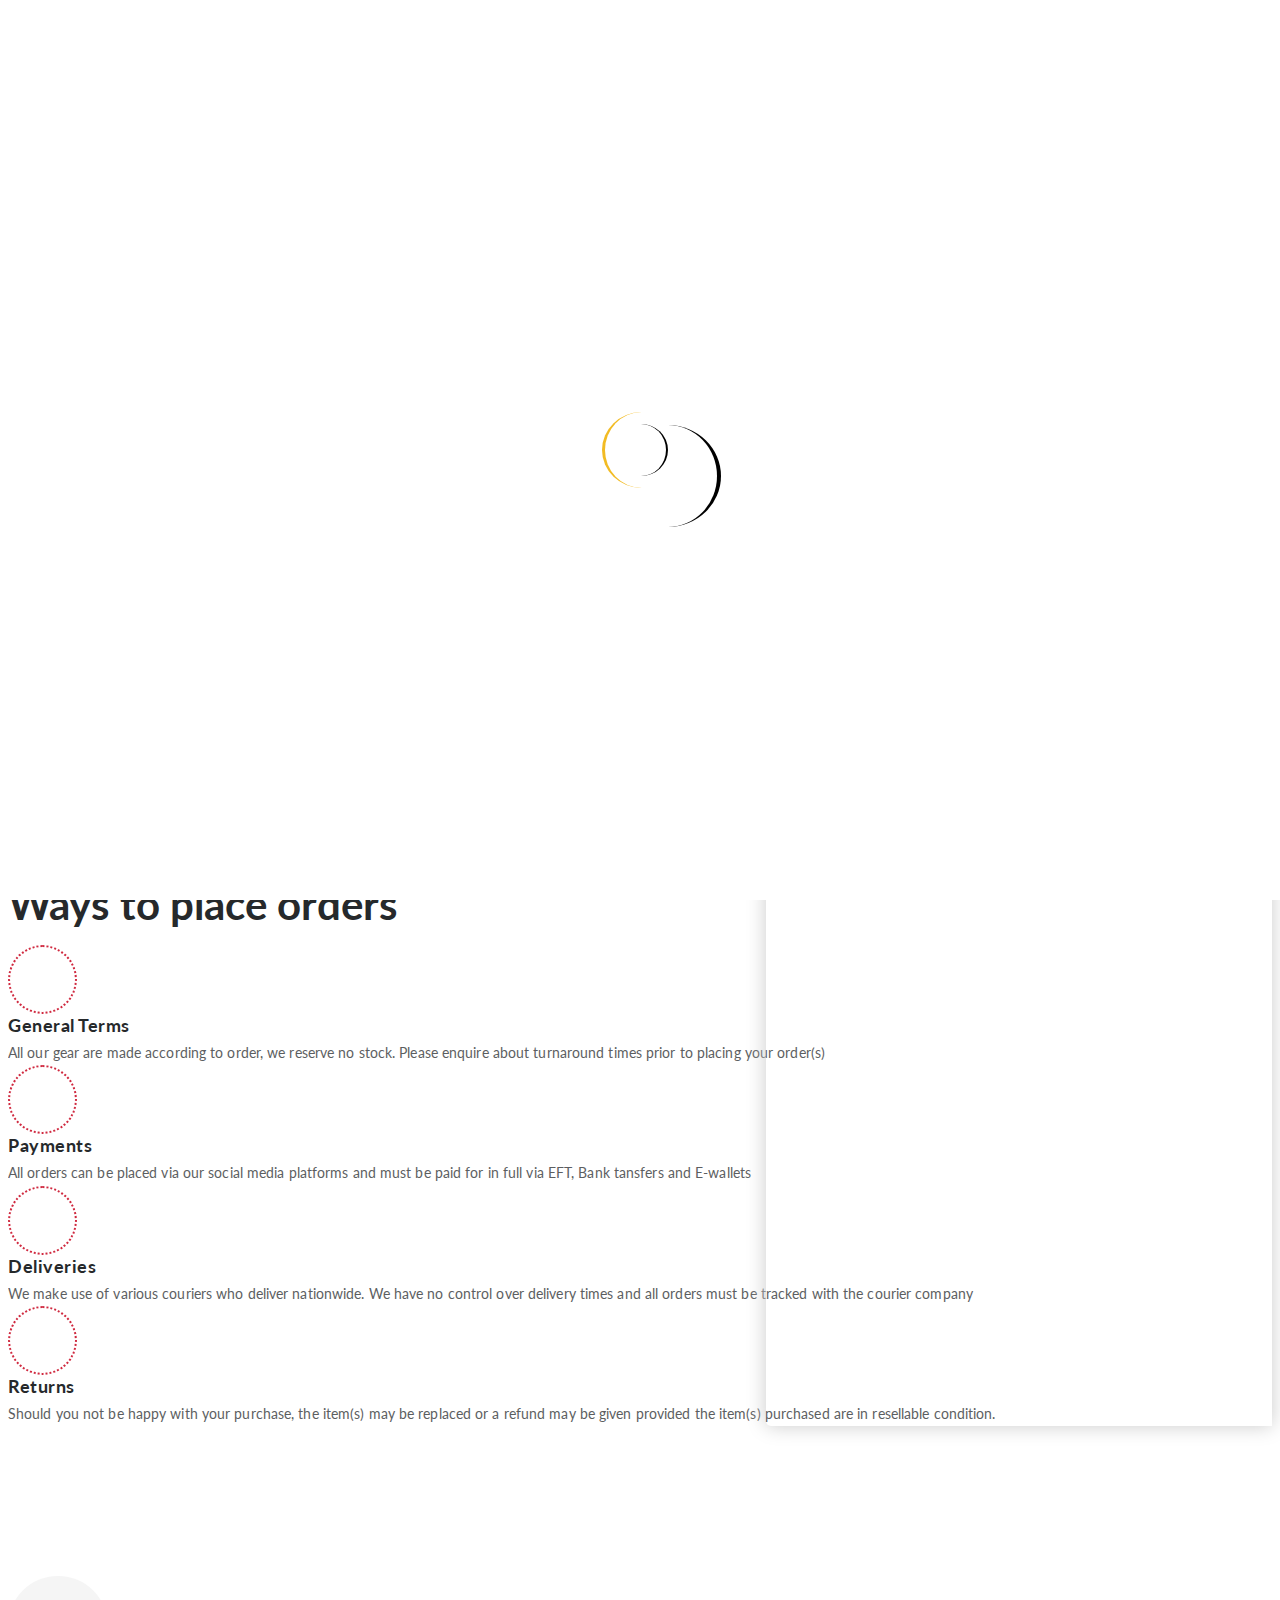
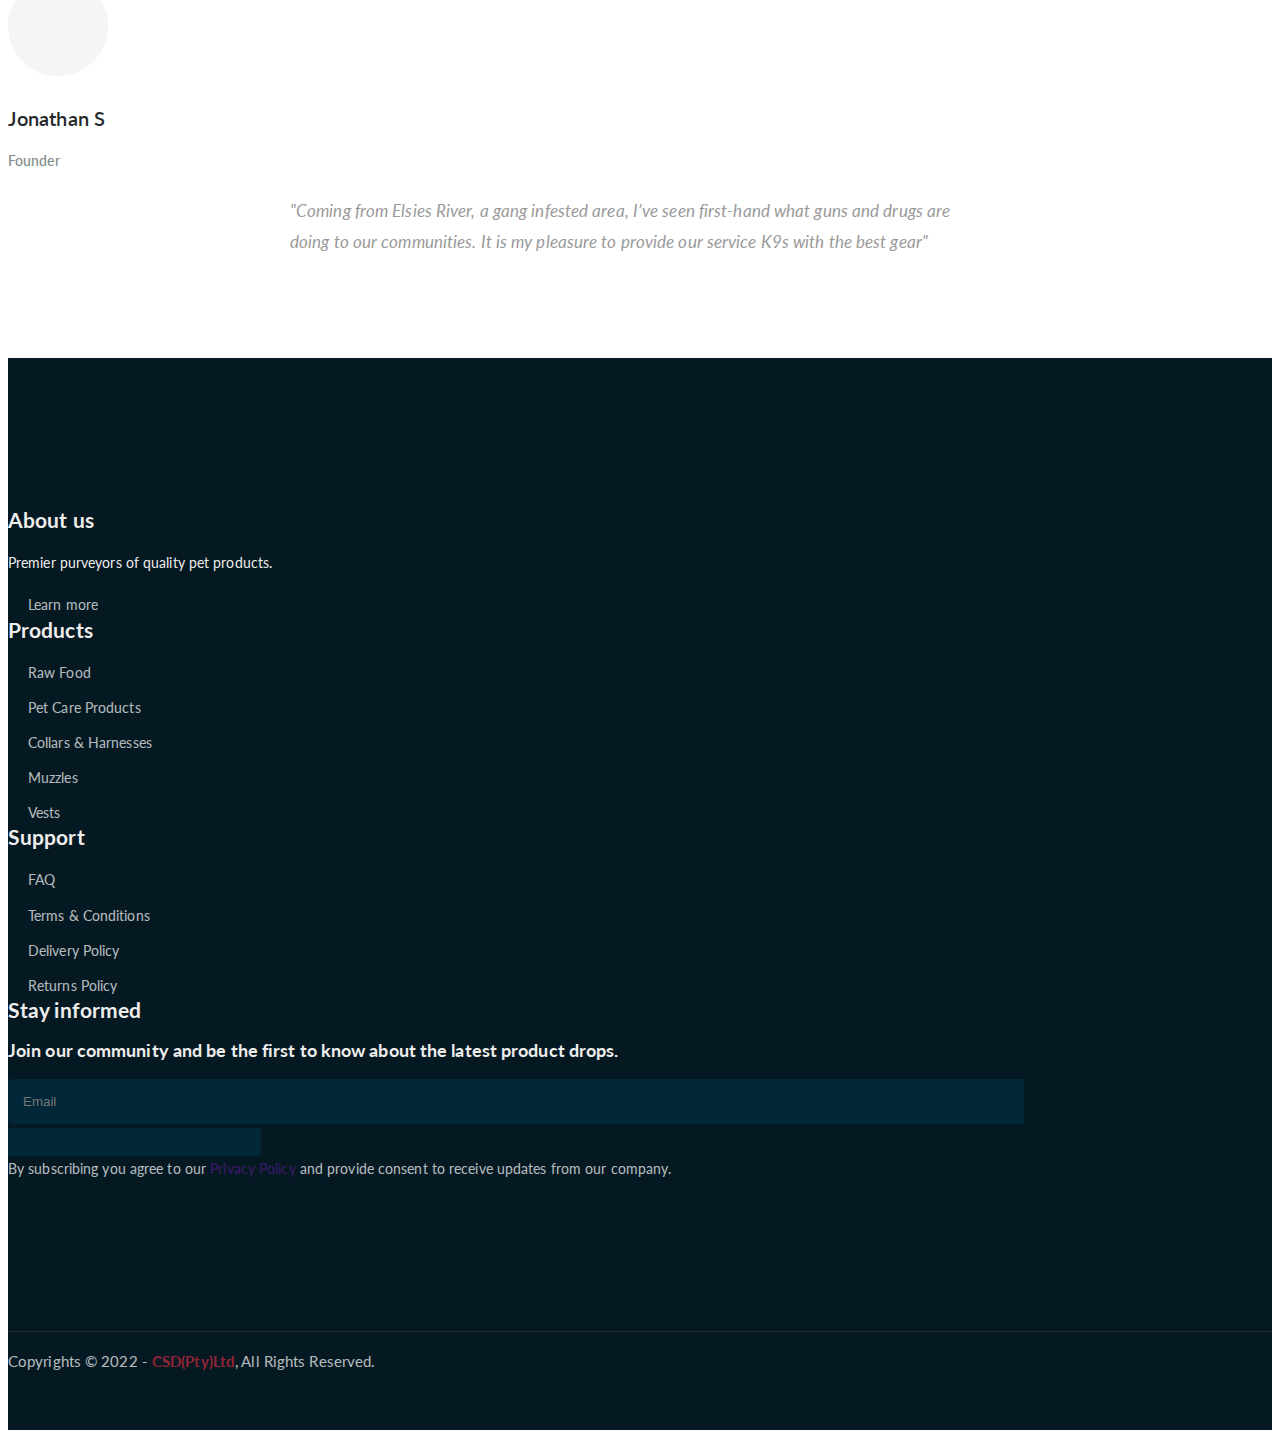
==== commit 43d5c707: "Update about.html" ====
--- a/about.html
+++ b/about.html
@@ -142,7 +142,7 @@
 			<div class="row">
 				<div class="col-lg-8 offset-lg-2 text-center">
 					<div class="breadcrumb-text">
-						<h1></h1>OUR VISION</h1>
+						<h1>OUR VISION</h1>
 						<p>To be the worlds' most innovative K9 gear manufacturer</p> 
 					</div>
 				</div>
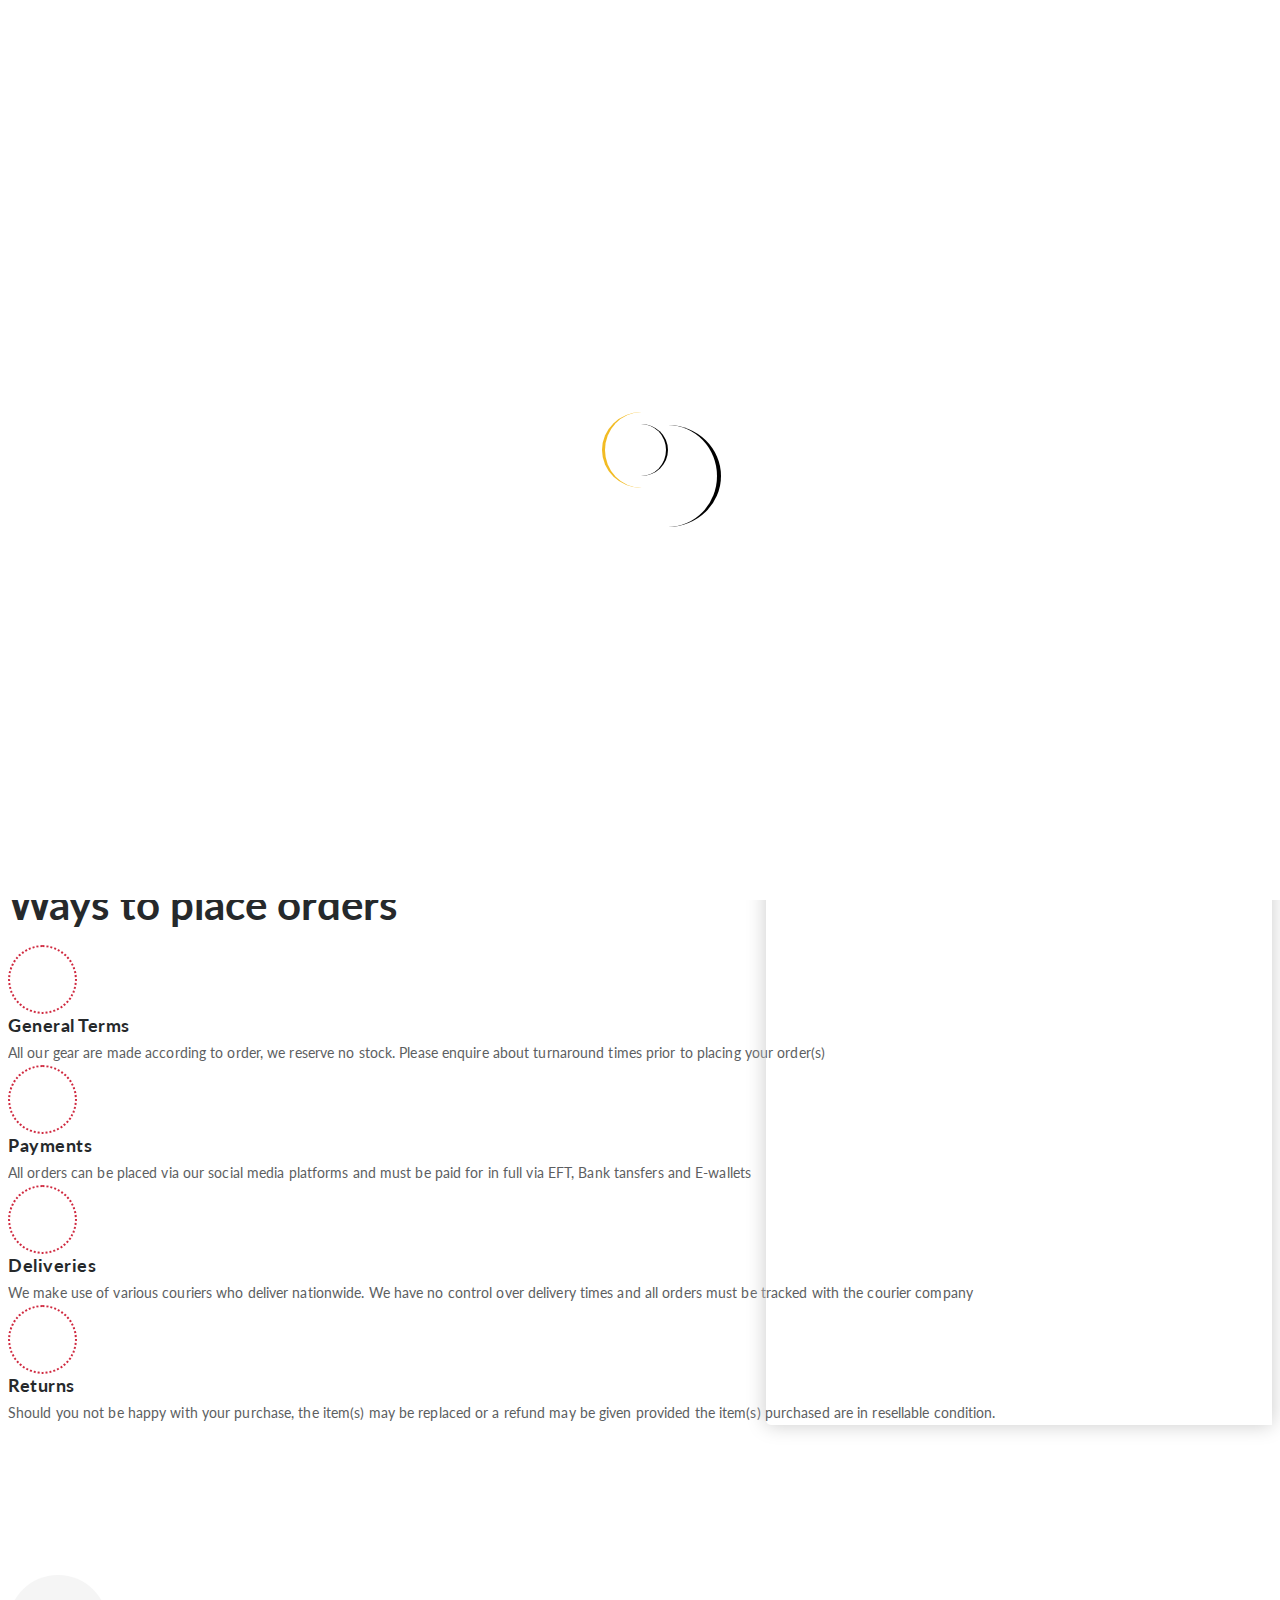
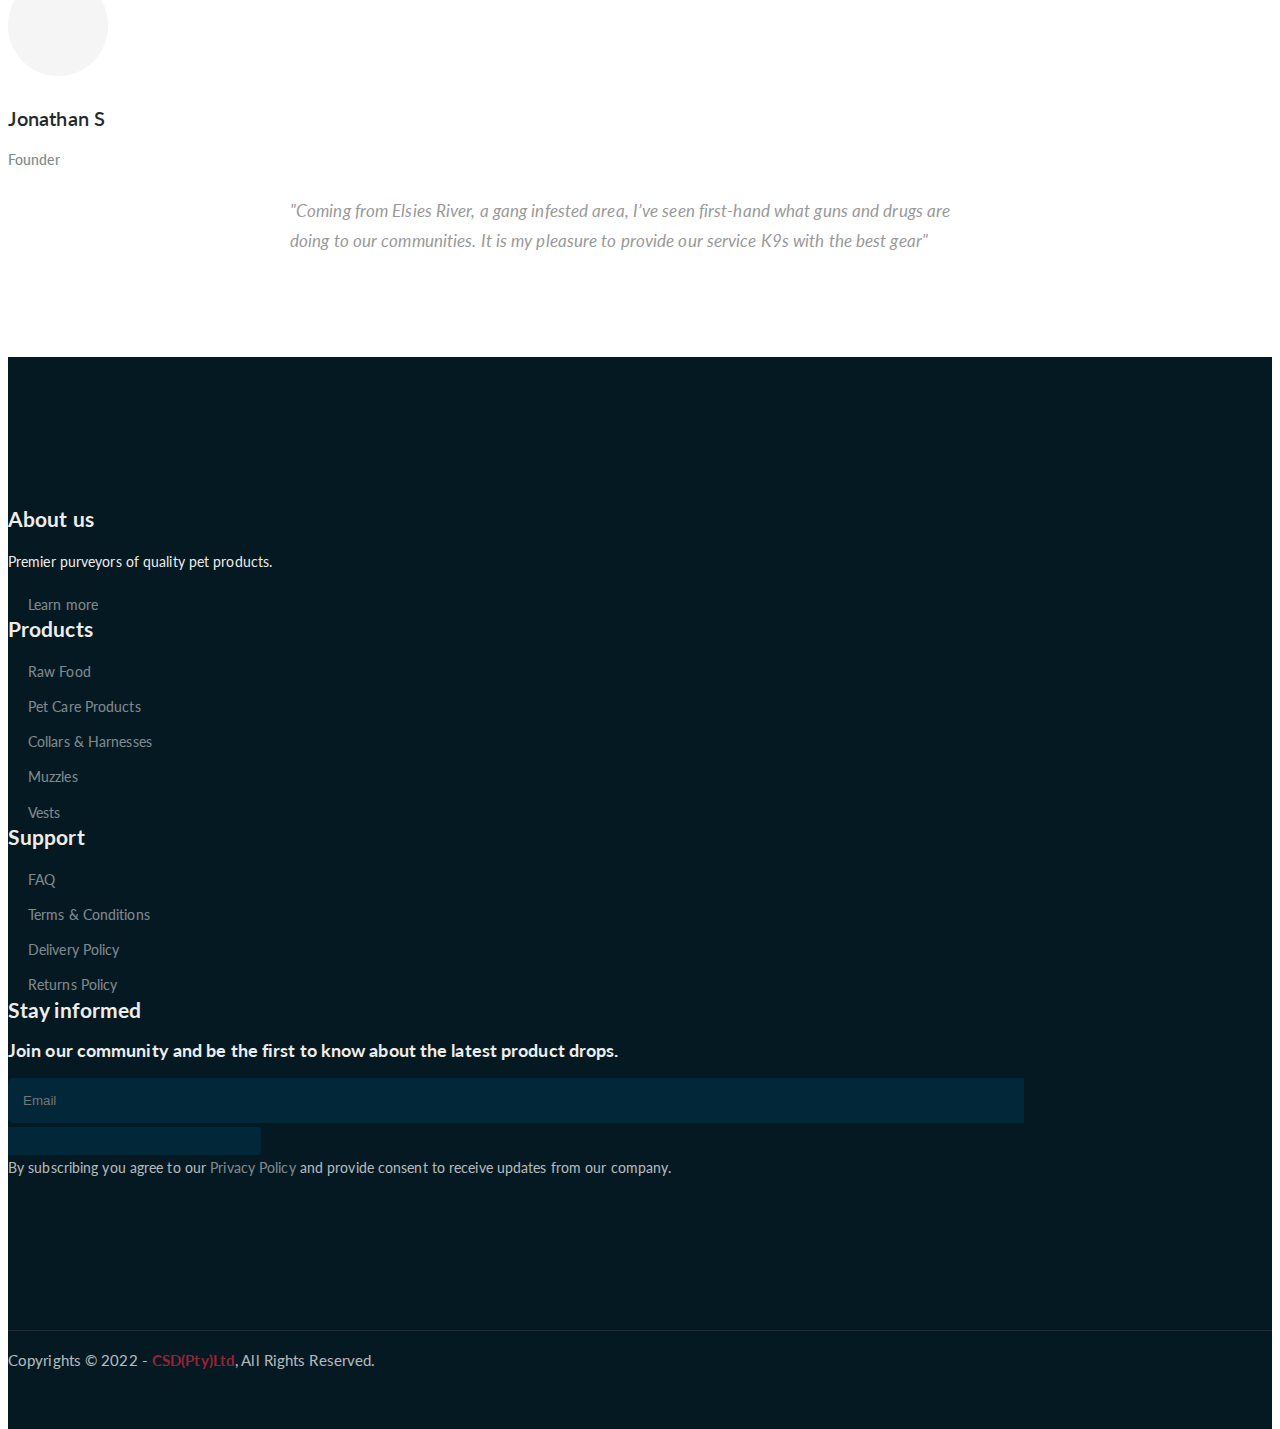
==== commit 81680f43: "Update about.html" ====
--- a/about.html
+++ b/about.html
@@ -143,7 +143,7 @@
 				<div class="col-lg-8 offset-lg-2 text-center">
 					<div class="breadcrumb-text">
 						<h1>OUR VISION</h1>
-						<p>To be the worlds' most innovative K9 gear manufacturer</p> 
+						<h4>To be the worlds' most innovative K9 gear manufacturer</h4> 
 					</div>
 				</div>
 			</div>
--- a/assets/css/main.css
+++ b/assets/css/main.css
@@ -31,6 +31,8 @@
   -webkit-transition: all 0.2s ease-in-out;
   -o-transition: all 0.2s ease-in-out;
   transition: all 0.2s ease-in-out;
+  color: #eeedeb;
+  
 }
 
 a:hover {
@@ -486,9 +488,9 @@
 }
 
 .breadcrumb-text p {
-  color: #f2bb23;
+  color: #d02a40;
   font-weight: 700;
-  text-transform: uppercase;
+  text-transform: none;
   /* letter-spacing: 7px; */
 }
 
@@ -564,7 +566,7 @@
 }
 
 nav.main-menu ul li a {
-  color: #eeedeb;
+  /* color: #eeedeb; */
   font-weight: 700;
   display: block;
   padding: 15px;
@@ -897,6 +899,18 @@
 }
 
 .footer-box p {
+  color: #fff;
+  opacity: 0.7;
+  line-height: 1.8;
+}
+
+.footer-box a:hover {
+  color: #c44141;
+  opacity: 0.7;
+  line-height: 1.8;
+}
+
+.footer-box a {
   color: #fff;
   opacity: 0.7;
   line-height: 1.8;
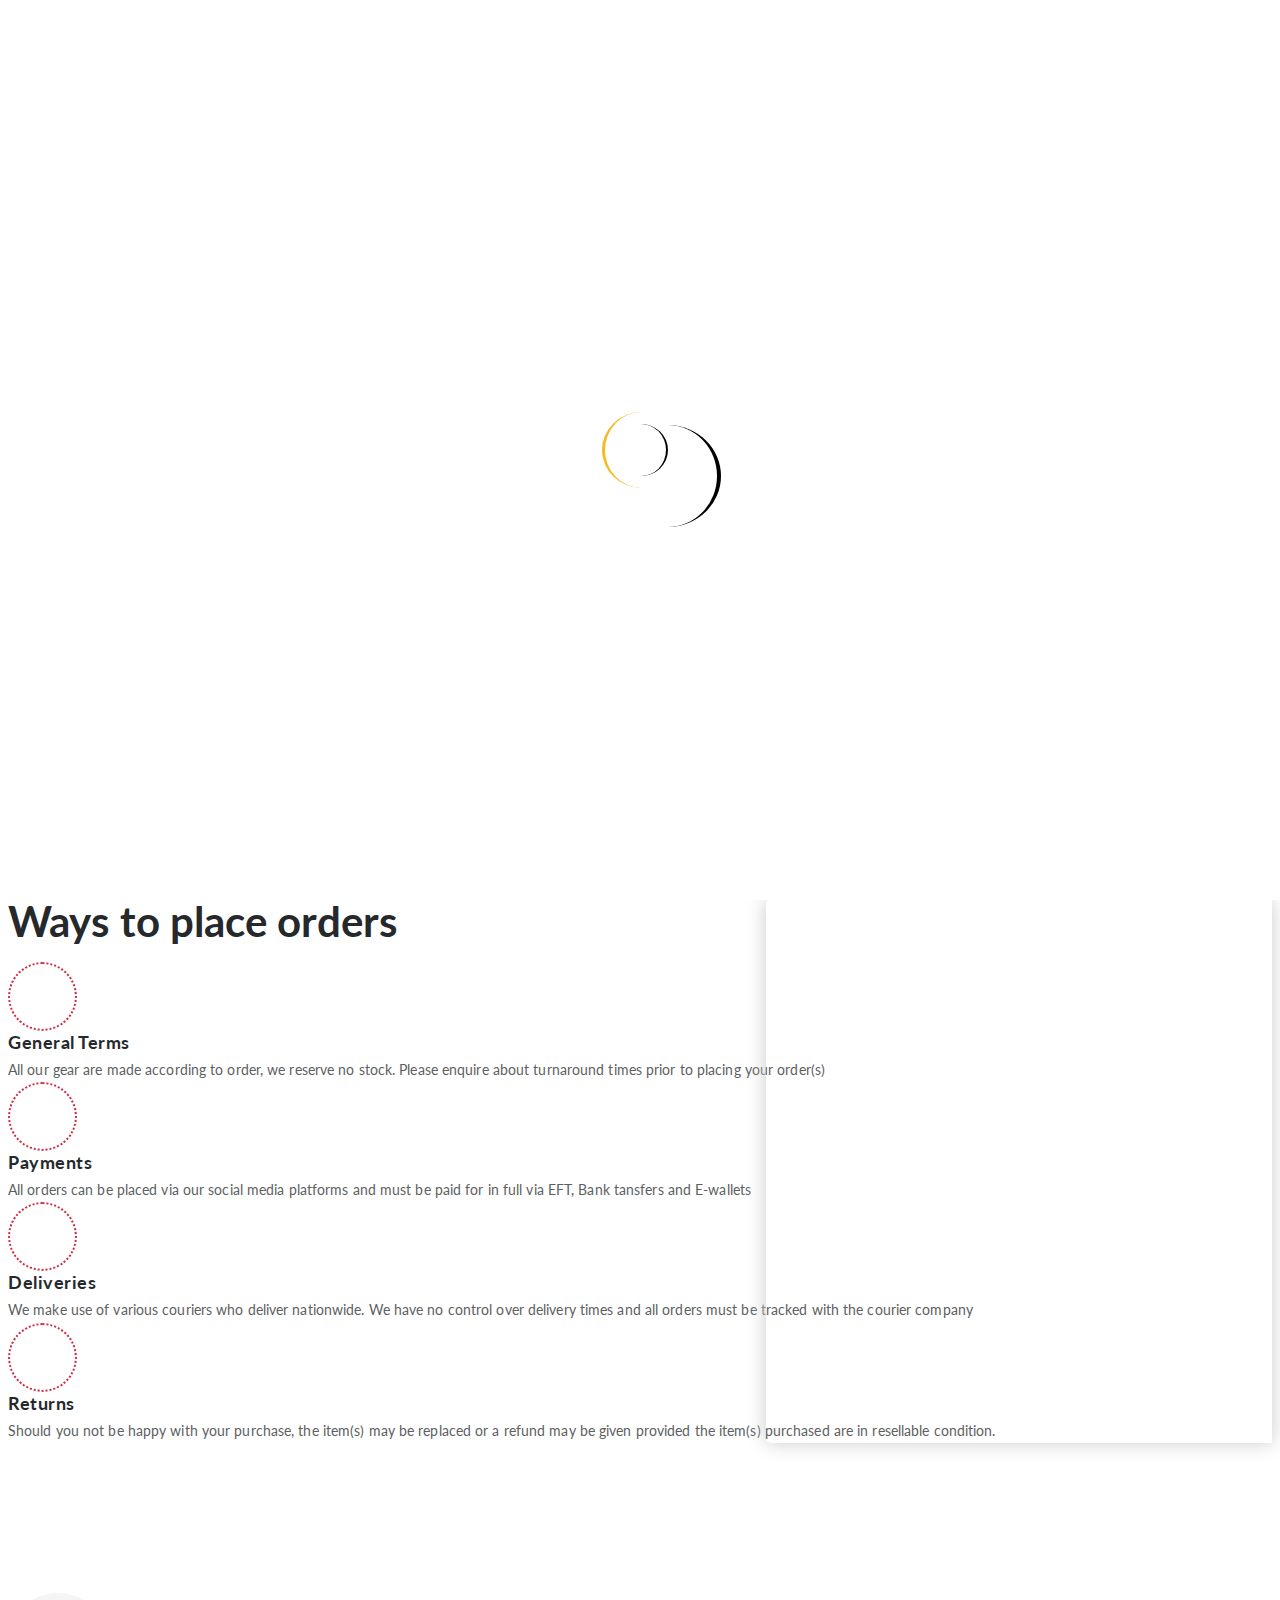
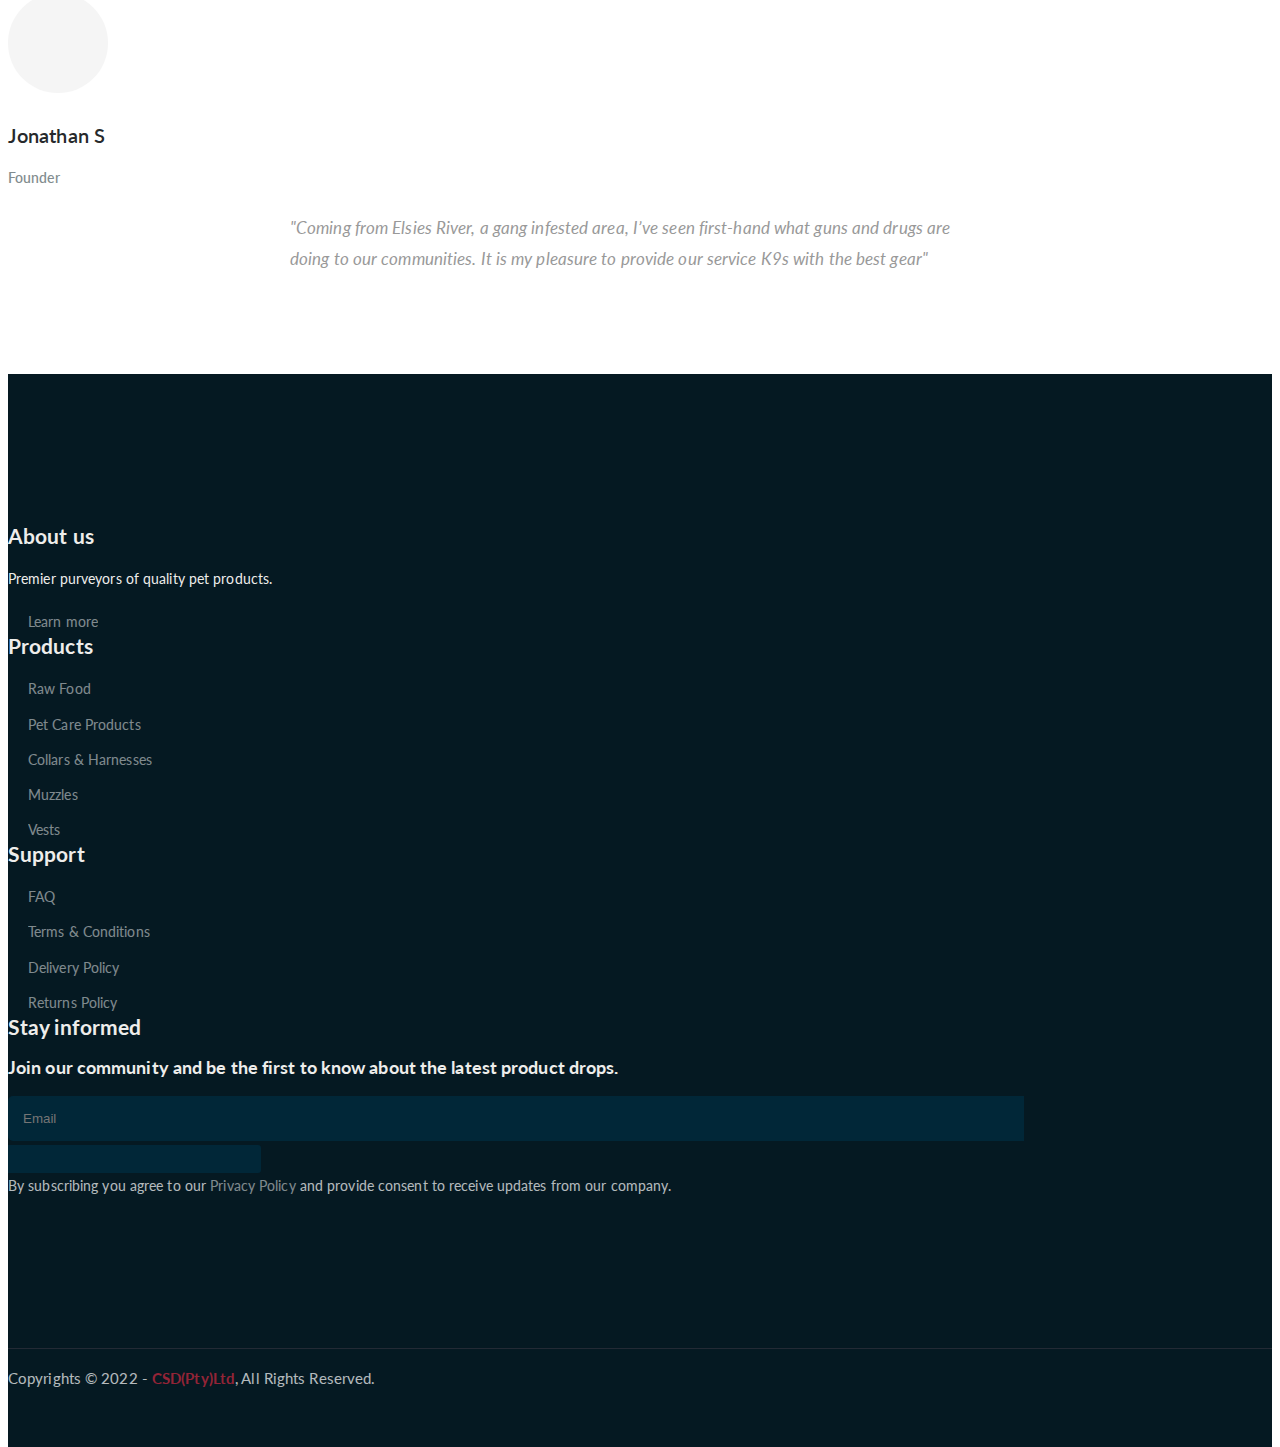
==== commit 98176a95: "Update about.html" ====
--- a/about.html
+++ b/about.html
@@ -143,7 +143,7 @@
 				<div class="col-lg-8 offset-lg-2 text-center">
 					<div class="breadcrumb-text">
 						<h1>OUR VISION</h1>
-						<h4>To be the worlds' most innovative K9 gear manufacturer</h4> 
+						<h5>To be the worlds' most<br>innovative K9 gear manufacturer</h5> 
 					</div>
 				</div>
 			</div>
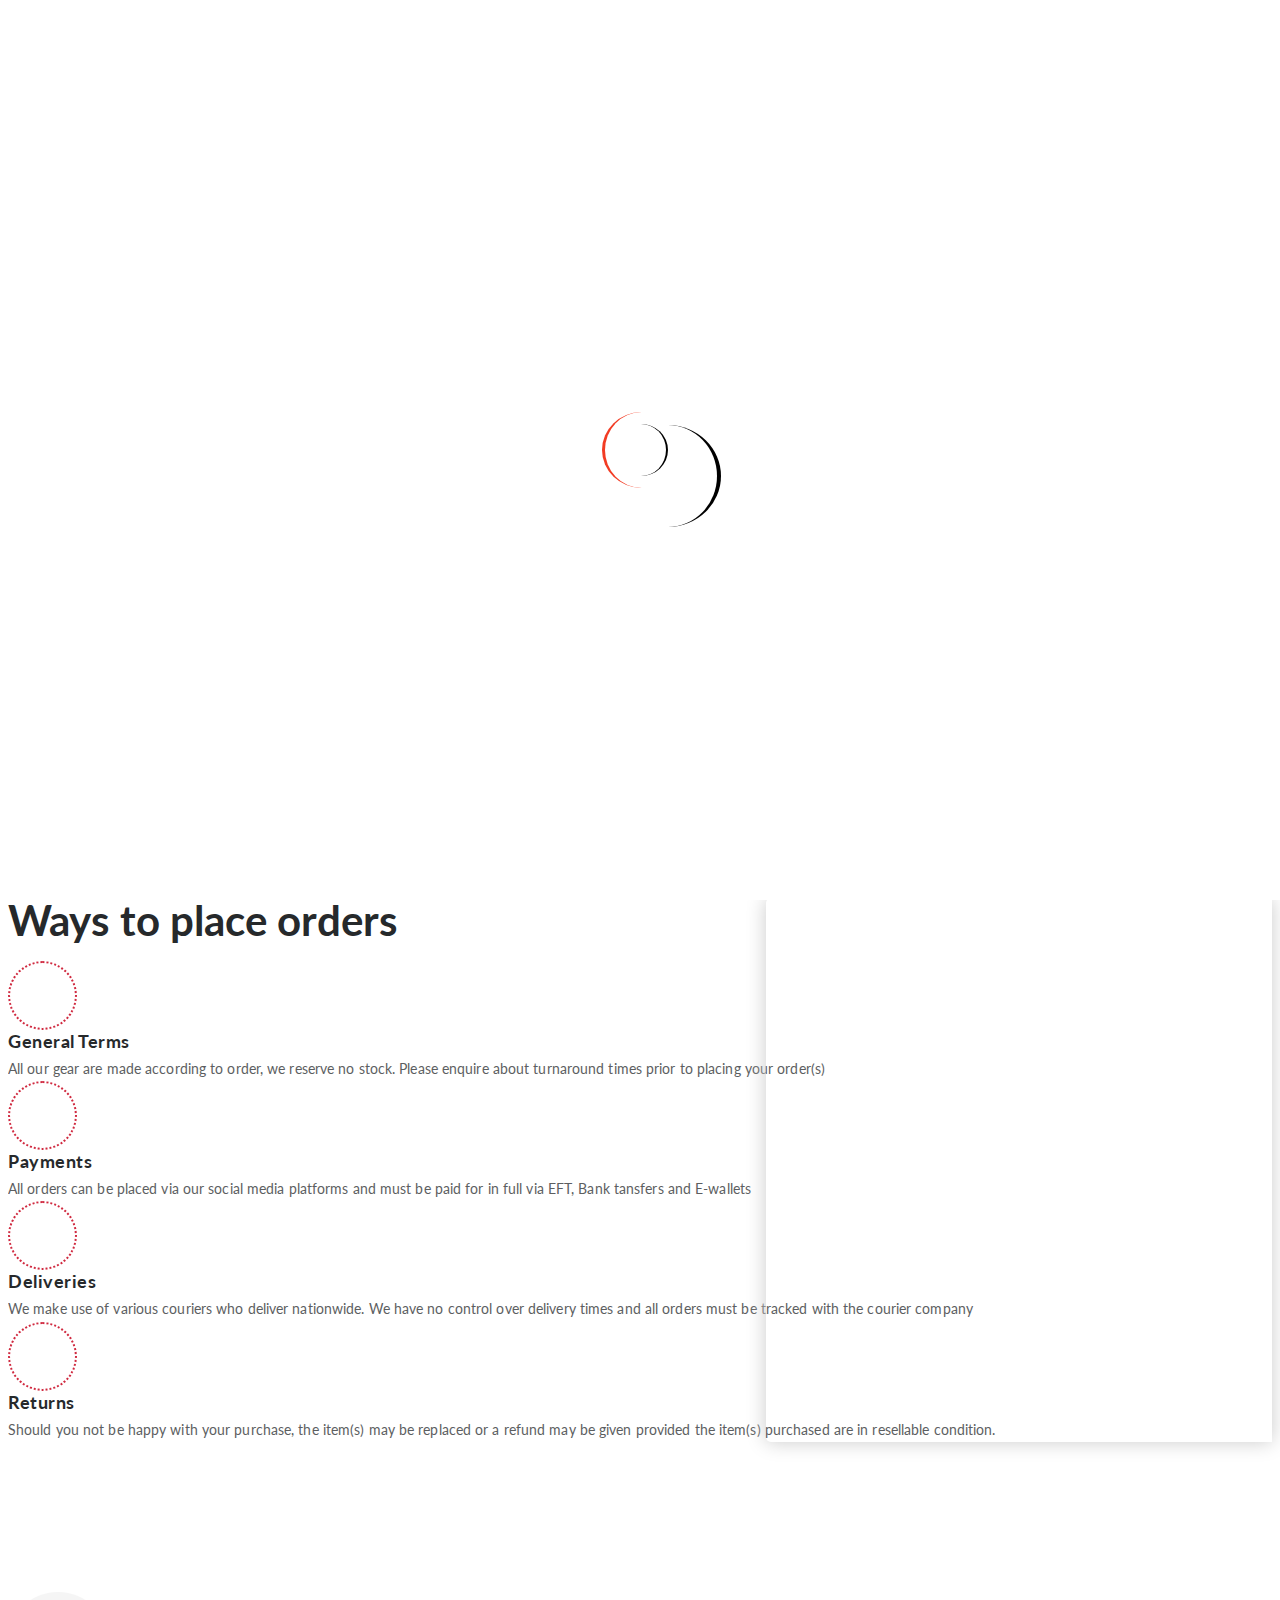
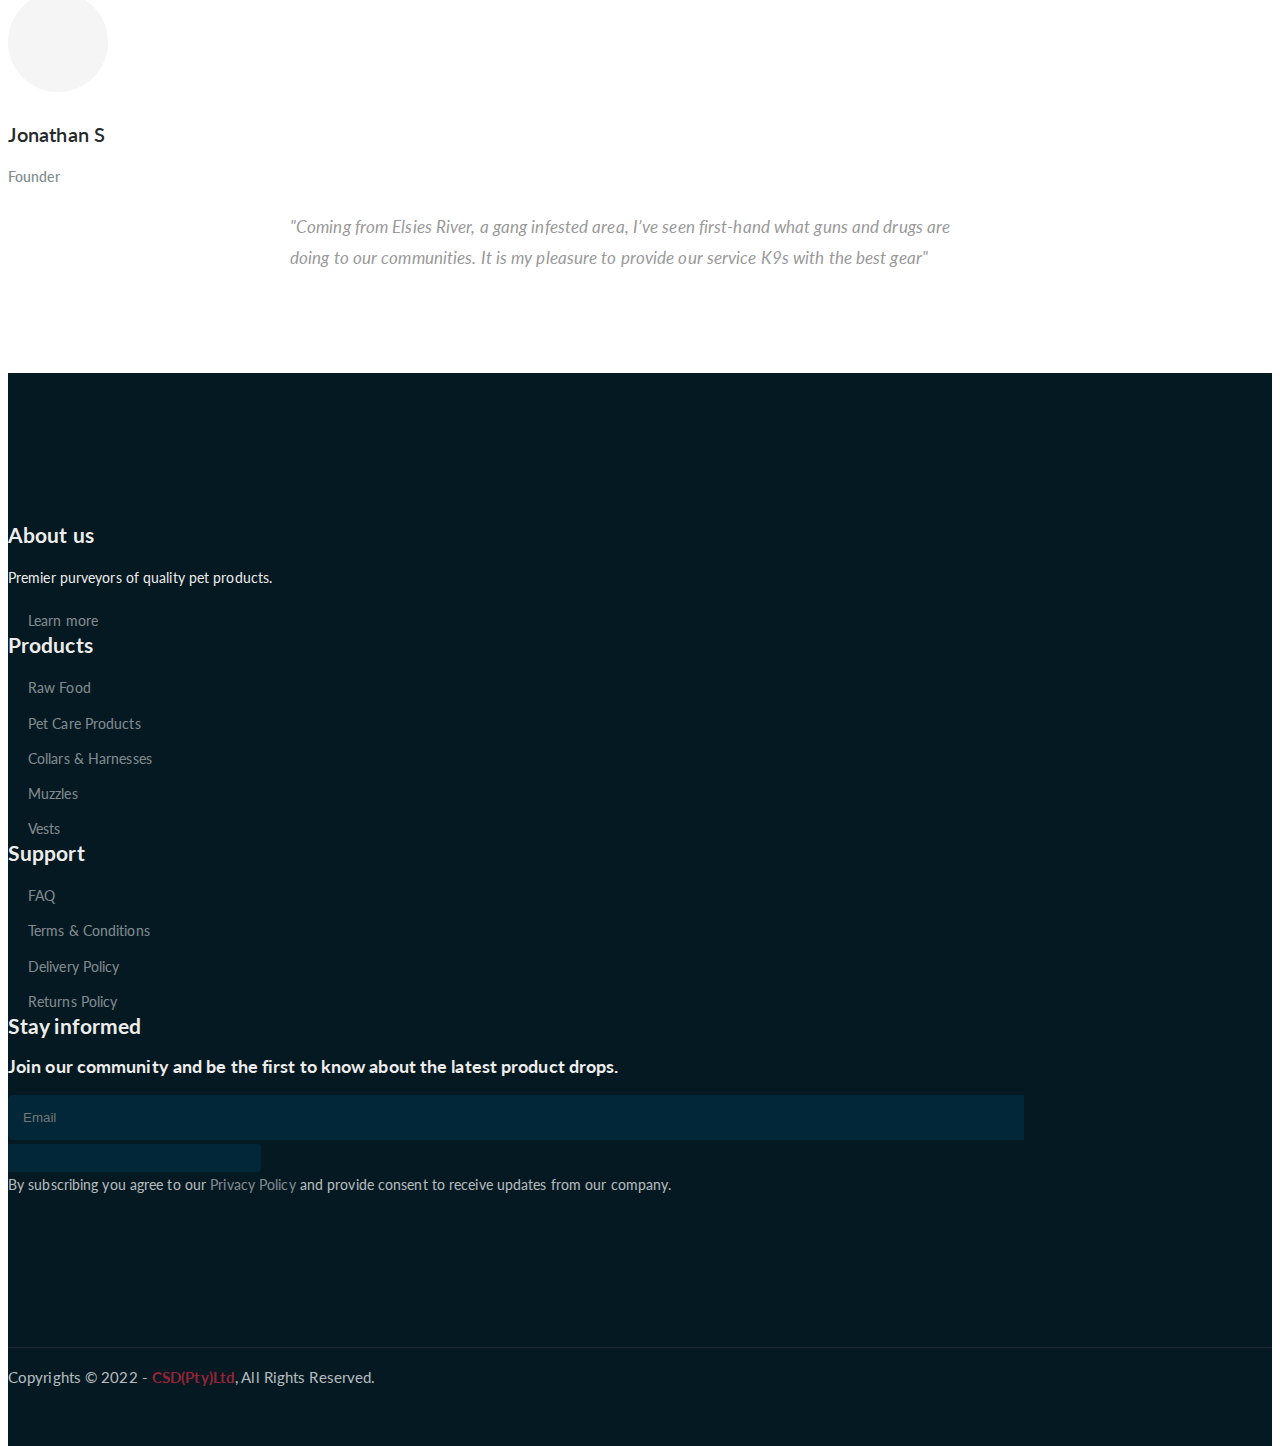
==== commit a63b4691: "Mass Updates" ====
--- a/about.html
+++ b/about.html
@@ -84,10 +84,10 @@
 										<li><a href="shop.html">Shop</a></li>
 									</ul>
 								</li> -->
-								<li><a href="">Blog</a>
+								<li><a href="news.html">Blog</a>
 									<ul class="sub-menu">
-										<li><a href="">Coming Soon</a></li>
-										<!-- <li><a href="single-news.html">Single News</a></li> -->
+										<li><a href="single-news.html">Introducing CSD K9 Gear</a></li>
+										<li><a href="single-news-two.html">The Backbone of Success</a></li>
 									</ul>
 								</li>
 								<li><a class="boxed-btn-special" href="contact.html">Contact Us</a></li>
@@ -156,7 +156,7 @@
 			<div class="row">
 				<div class="col-lg-8 offset-lg-2 text-center">
 					<div class="section-title">	
-						<h3><span class="orange-text">About</span></h3>
+						<h2><span class="orange-text">About</span></h2>
 						<p>CSD K9 gear supports our police, law enforcement as well as independent security agencies. K9 units play a pivotal role in the safety of our communities and conservation of our animals, so we’re continuously building our line to meet those changing demands. 
 
 							Down to the stitch, our products are built to meet the most stringent demands of elite working dogs, regardless of the conditions they may find themselves operating in. 
--- a/assets/css/main.css
+++ b/assets/css/main.css
@@ -98,6 +98,7 @@
   h2, .h2 {
     font-size: 2rem;
     line-height: 2.25rem;
+    color: #32a5db;
   }
 }
 
@@ -154,6 +155,7 @@
 p:last-child {
   margin: 0;
 }
+
 
 /* -----------------------------------------------------------------------------
 
@@ -202,7 +204,7 @@
   position: absolute;
   top: calc(50% - 3vmax);
   left: calc(50% - 3vmax);
-  border-left: 3px solid #f2bb23;
+  border-left: 3px solid #f23b23;
   border-radius: 100%;
   -webkit-animation: spinLeft 800ms linear infinite;
   animation: spinLeft 800ms linear infinite;
@@ -451,7 +453,7 @@
 }
 
 .section-title h3 {
-  font-size: 40px;
+  font-size: 26px;
   position: relative;
   /* text-align: left; */
   /* margin-left: -180px; */
@@ -497,7 +499,7 @@
 .breadcrumb-text h1 {
   font-size: 50px;
   font-weight: 900;
-  color: #fff;
+  color: #eeedeb;
   margin: 0;
   margin-top: 20px;
 }
@@ -523,6 +525,28 @@
   z-index: -1;
   opacity: 0.8;
 }
+/* -----------------------------------------------------------------------------
+
+# New Product Sections
+
+----------------------------------------------------------------------------- */
+
+.scrollable-card-container {
+  max-height: 400px; /* Set the maximum height of the container */
+  overflow-y: auto; /* Enable vertical scrollbar if needed */
+  display: flex;
+  flex-wrap: nowrap; /* Prevent wrapping of items */
+  justify-content: flex-start; /* Align items to the start of the container */
+}
+
+.single-product-item {
+  flex: 0 0 auto; /* Prevent items from growing or shrinking */
+  margin-right: 20px; /* Adjust margin between items */
+}
+
+.single-product-item:last-child {
+  margin-right: 0; /* Remove margin for the last item */
+}
 
 /* -----------------------------------------------------------------------------
 
@@ -579,8 +603,8 @@
 
 nav.main-menu ul ul.sub-menu {
   position: absolute;
-  background-color: rgba(255, 255, 255, 0.651);
-  width: auto;
+  background-color: rgb(255, 255, 255);
+  width: 150px;
   padding: 15px 15px;
   margin: 0;
   left: 0;
@@ -590,9 +614,9 @@
   -o-transition: 0.3s;
   transition: 0.3s;
   opacity: 0;
-  visibility: hidden;
-  -webkit-box-shadow: 0 0 20px #555555;
-  box-shadow: 0 0 20px #555555;
+  /* visibility: hidden; */
+  /* -webkit-box-shadow: 0 0 20px #555555; */
+  /* box-shadow: 0 0 20px #555555; */
 }
 
 nav.main-menu ul ul.sub-menu li {
@@ -1512,7 +1536,7 @@
 }
 
 .homepage-bg-2 {
-  background-image: url(/DeltaAgitationMuzzle.jpg);
+  background-image: url(/IMG_0053[15453].jpeg);
   height: 600px;
 }
 
@@ -1550,6 +1574,7 @@
   background-color: #020C0E;
   position: relative;
   z-index: 1;
+  
 }
 
 .single-homepage-slider:after {
@@ -1611,6 +1636,13 @@
 .list-box .content p {
   margin-bottom: 0px;
   opacity: 0.75;
+}
+
+.list-box .content a {
+  margin-bottom: 0px;
+  opacity: 0.75;
+  color: #d02a40;
+  font-weight: 400;
 }
 
 .list-box .list-icon i {
@@ -1632,27 +1664,27 @@
 
 ----------------------------------------------------------------------------- */
 .news-bg-1 {
-  background-image: url(../img/latest-news/news-bg-1.jpg);
+  background-image: url(/assets/img/updatedimagesforwebsite/20240304_060213805HEIF_JPG_IMG_1214.JPG);
 }
 
 .news-bg-2 {
-  background-image: url(../img/latest-news/news-bg-2.jpg);
+  background-image: url(/assets/img/updatedimagesforwebsite/IMG_1080_converted.jpg);
 }
 
 .news-bg-3 {
-  background-image: url(../img/latest-news/news-bg-3.jpg);
+  background-image: url();
 }
 
 .news-bg-4 {
-  background-image: url(../img/latest-news/news-bg-4.jpg);
+  background-image: url();
 }
 
 .news-bg-5 {
-  background-image: url(../img/latest-news/news-bg-5.jpg);
+  background-image: url();
 }
 
 .news-bg-6 {
-  background-image: url(../img/latest-news/news-bg-6.jpg);
+  background-image: url();
 }
 
 .latest-news-bg {
@@ -1710,7 +1742,12 @@
 }
 
 .single-artcile-bg {
-  background-image: url(../img/latest-news/news-bg-3.jpg);
+  background-image: url(/assets/img/updatedimagesforwebsite/20240304_060213805HEIF_JPG_IMG_1214.JPG);
+  height: 450px;
+}
+
+.single-artcile-bg2 {
+  background-image: url(/assets/img/updatedimagesforwebsite/IMG_1080_converted.jpg);
   height: 450px;
 }
 
@@ -1745,6 +1782,14 @@
 }
 
 .single-artcile-bg {
+  background-size: cover;
+  background-position: center;
+  background-color: #ddd;
+  border-radius: 5px;
+  margin-bottom: 20px;
+}
+
+.single-artcile-bg2 {
   background-size: cover;
   background-position: center;
   background-color: #ddd;
@@ -2335,6 +2380,7 @@
   font-weight: 600;
   position: relative;
   margin-bottom: 10px;
+  color: #26292b;
 }
 
 .contact-form-box h4 i {
@@ -2358,7 +2404,7 @@
   font-size: 40px;
   margin: 0;
   font-weight: 600;
-  padding: 95px 0;
+  padding: 20px 0;
 }
 
 .find-location p i {
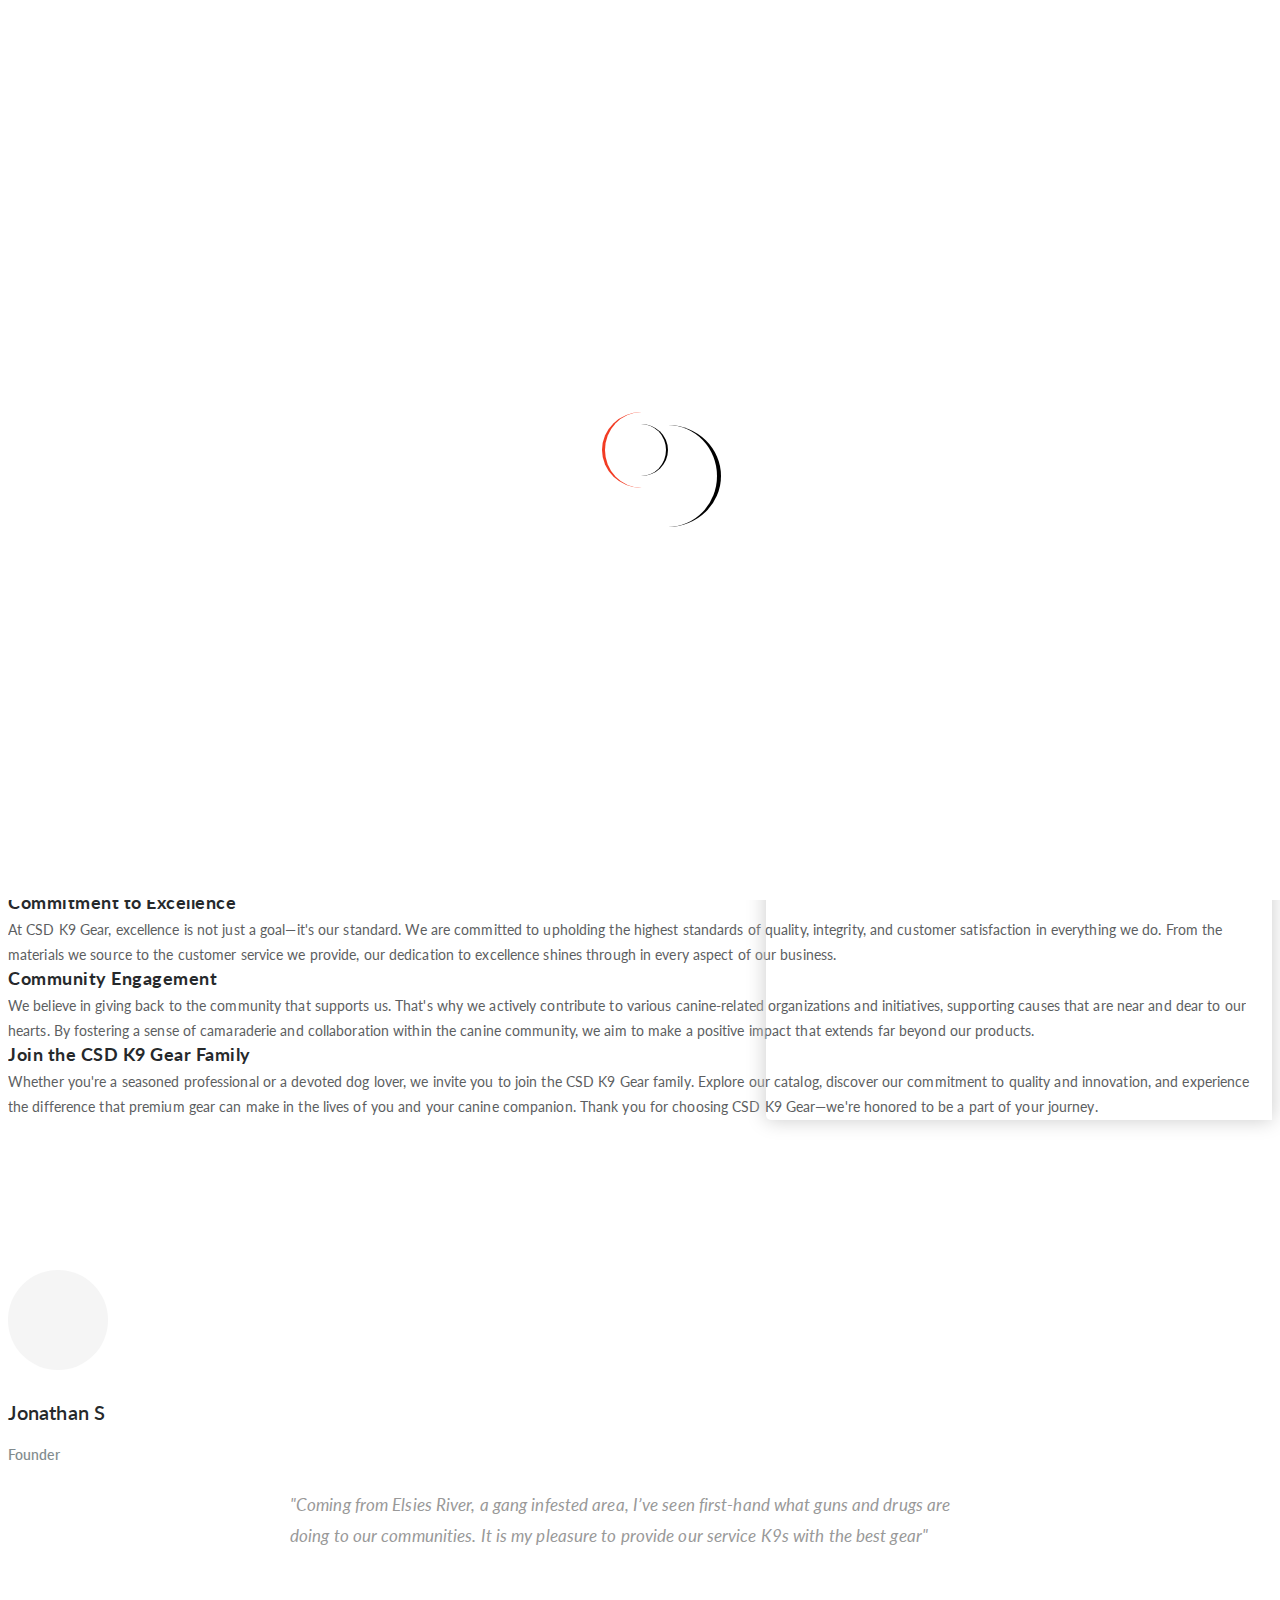
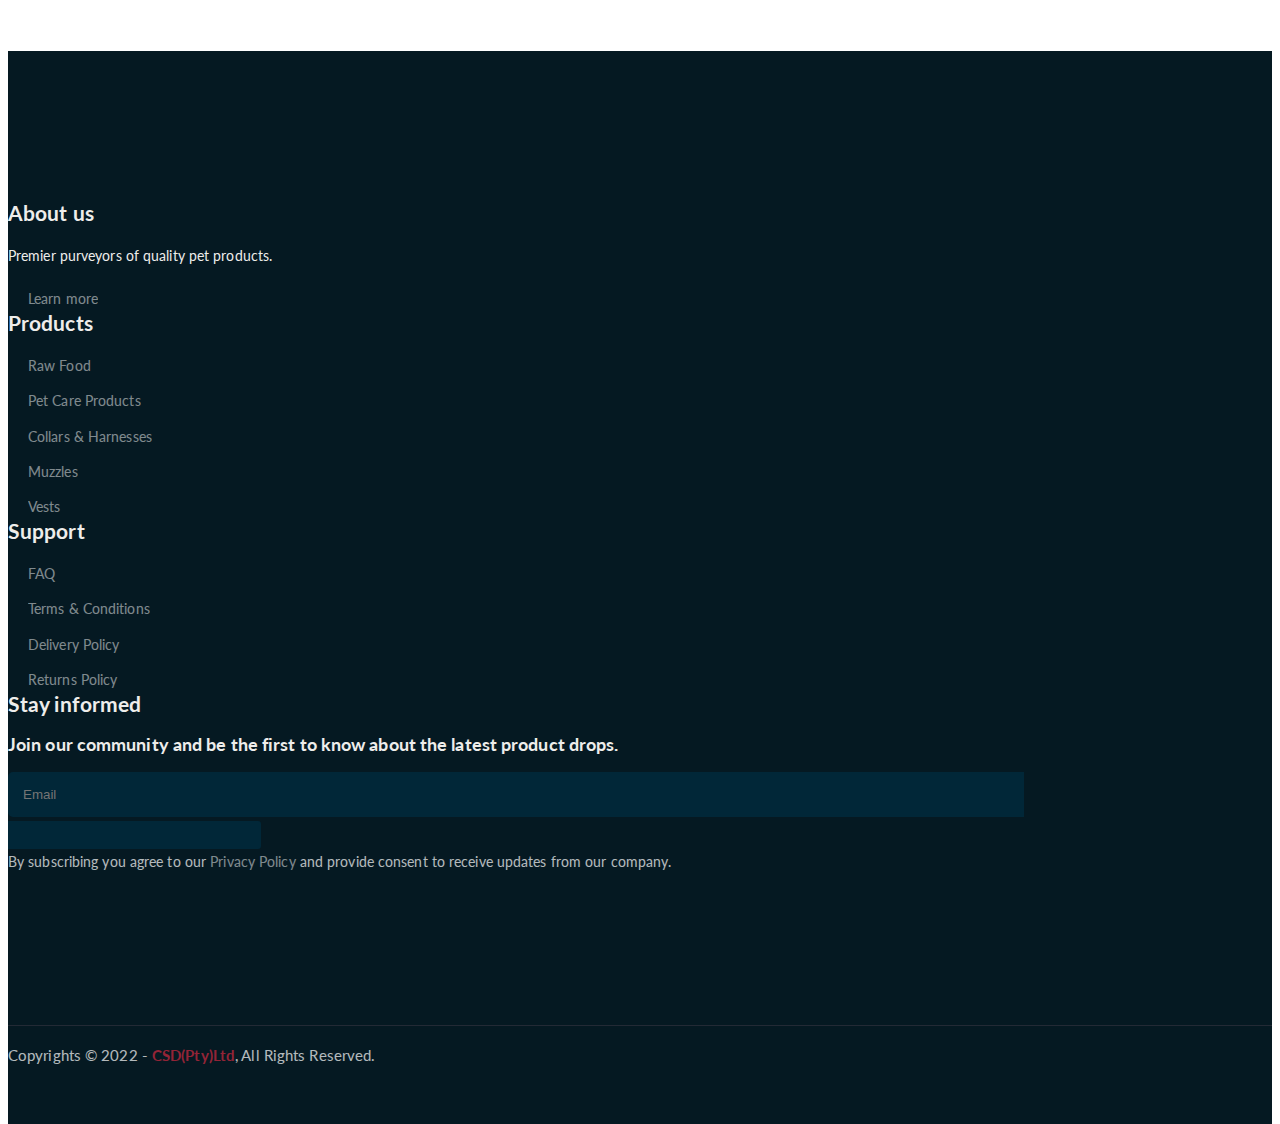
==== commit 2f8bbec7: "About Page changes" ====
--- a/about.html
+++ b/about.html
@@ -1,10 +1,12 @@
 <!DOCTYPE html>
 <html lang="en">
+
 <head>
 	<meta charset="UTF-8">
 	<meta http-equiv="X-UA-Compatible" content="IE=edge">
 	<meta name="viewport" content="width=device-width, initial-scale=1">
-	<meta name="description" content="Responsive Bootstrap4 Shop Template, Created by Imran Hossain from https://imransdesign.com/">
+	<meta name="description"
+		content="Responsive Bootstrap4 Shop Template, Created by Imran Hossain from https://imransdesign.com/">
 
 	<!-- title -->
 	<title>CSD K9 Gear™️</title>
@@ -14,7 +16,9 @@
 	<!-- google font -->
 	<link rel="preconnect" href="https://fonts.googleapis.com">
 	<link rel="preconnect" href="https://fonts.gstatic.com" crossorigin>
-	<link href="https://fonts.googleapis.com/css2?family=Lato:ital,wght@0,100;0,300;0,400;0,700;0,900;1,100;1,300;1,400;1,700;1,900&display=swap" rel="stylesheet">
+	<link
+		href="https://fonts.googleapis.com/css2?family=Lato:ital,wght@0,100;0,300;0,400;0,700;0,900;1,100;1,300;1,400;1,700;1,900&display=swap"
+		rel="stylesheet">
 	<link rel="preconnect" href="https://fonts.googleapis.com">
 	<link rel="preconnect" href="https://fonts.gstatic.com" crossorigin>
 	<link href="https://fonts.googleapis.com/css2?family=Anton&family=Lato&display=swap" rel="stylesheet">
@@ -38,16 +42,17 @@
 	<script src="https://kit.fontawesome.com/e689eaaac0.js" crossorigin="anonymous"></script>
 
 </head>
+
 <body>
-	
+
 	<!--PreLoader-->
-    <div class="loader">
-        <div class="loader-inner">
-            <div class="circle"></div>
-        </div>
-    </div>
-    <!--PreLoader Ends-->
-	
+	<div class="loader">
+		<div class="loader-inner">
+			<div class="circle"></div>
+		</div>
+	</div>
+	<!--PreLoader Ends-->
+
 	<!-- header -->
 	<div class="top-header-area" id="sticker">
 		<div class="container">
@@ -124,26 +129,26 @@
 				<div class="col-lg-12">
 					<span class="close-btn"><i class="fas fa-window-close"></i></span>
 					<div class="search-bar"> -->
-						<!-- <div class="search-bar-tablecell">
+	<!-- <div class="search-bar-tablecell">
 							<h3>Search For:</h3>
 							<input type="text" placeholder="Keywords">
 							<button type="submit">Search <i class="fas fa-search"></i></button>
 						</div> -->
-					<!-- </div>
+	<!-- </div>
 				</div>
 			</div>
 		</div>
 	</div> -->
 	<!-- end search arewa -->
-	
+
 	<!-- breadcrumb-section -->
 	<div class="breadcrumb-section breadcrumb-bg">
 		<div class="container">
 			<div class="row">
 				<div class="col-lg-8 offset-lg-2 text-center">
 					<div class="breadcrumb-text">
-						<h1>OUR VISION</h1>
-						<h5>To be the worlds' most<br>innovative K9 gear manufacturer</h5> 
+						<h1>About CSD K9 Gear</h1>
+						<h4></h4>
 					</div>
 				</div>
 			</div>
@@ -151,7 +156,7 @@
 	</div>
 	<!-- end breadcrumb section -->
 	<!-- about us section -->
-	<div class="product-section mt-150 mb-150">
+	<!-- <div class="product-section mt-150 mb-150">
 		<div class="container">
 			<div class="row">
 				<div class="col-lg-8 offset-lg-2 text-center">
@@ -166,7 +171,7 @@
 				</div>
 			</div>
 		</div>
-	</div>
+	</div> -->
 	<!-- end of about section -->
 
 	<!-- featured section -->
@@ -175,65 +180,111 @@
 			<div class="row">
 				<div class="col-lg-7">
 					<div class="featured-text">
-						<h2 class="pb-3">Ways <span class="orange-text">to place orders</span></h2>
+						<h2 class="pb-3"><span class="orange-text">CSD K9 Gear</span></h2>
+						<a>Welcome to CSD K9 Gear, your ultimate destination for high-quality gear designed
+							specifically for canine professionals and enthusiasts alike. We are dedicated to
+							providing top-of-the-line equipment and accessories tailored to the unique needs
+							of working canines and their handlers.</a>
 						<div class="row">
 							<div class="col-lg-6 col-md-6 mb-5 mb-md-5">
 								<div class="list-box d-flex">
-									<div class="list-icon">
+									<!-- <div class="list-icon">
 										<i class="fas fa-briefcase"></i>
-									</div>
+									</div> -->
 									<div class="content">
-										<h3>General Terms</h3>
-										<p>All our gear are made according to order, we reserve no stock. 
-											Please enquire about turnaround times prior to placing your order(s)</p>
+										<h3><br>Our Mission</h3>
+										<p>At CSD K9 Gear, our mission is simple: to equip canine professionals with the
+											tools they need to perform their duties safely and effectively. Whether
+											you're a law enforcement officer, military personnel, search and rescue team
+											member, or simply a devoted dog owner, we're here to support you on your
+											journey with your four-legged companion.</p>
 									</div>
 								</div>
 							</div>
 							<div class="col-lg-6 col-md-6 mb-5 mb-md-5">
 								<div class="list-box d-flex">
-									<div class="list-icon">
+									<!-- <div class="list-icon">
 										<i class="fas fa-money-bill-alt"></i>
-									</div>
+									</div> -->
 									<div class="content">
-										<h3>Payments</h3>
-										<p> All orders can be placed via our social media platforms and must be paid for in full via EFT, Bank tansfers and E-wallets</p>
+										<h3><br>Quality Gear and Comfortable Products</h3>
+										<p> We take immense pride in the craftsmanship and quality of our products. Each
+											item is meticulously designed and rigorously tested to ensure durability,
+											reliability, and functionality in the most demanding situations. From
+											tactical harnesses and leads to protective gear and training aids, every
+											product in our catalog is built to withstand the rigors of real-world use.
+										</p>
 									</div>
 								</div>
 							</div>
 							<div class="col-lg-6 col-md-6 mb-4 mb-md-5">
 								<div class="list-box d-flex">
-									<div class="list-icon">
+									<!-- <div class="list-icon">
 										<i class="fas fa-shipping-fast"></i>
-									</div>
+									</div> -->
 									<div class="content">
-										<h3>Deliveries</h3>
+										<h3>Innovative Solutions</h3>
 										<p>
-											We make use of various couriers who deliver nationwide.
-											We have no control over delivery times and all orders must be tracked with the courier company
+											Driven by a passion for innovation, we are constantly seeking new ways to
+											improve and evolve our product offerings. Our team of experts collaborates
+											closely with canine professionals to identify emerging needs and develop
+											cutting-edge solutions that meet the demands of modern-day challenges.
 										</p>
 									</div>
 								</div>
 							</div>
 							<div class="col-lg-6 col-md-6">
 								<div class="list-box d-flex">
-									<div class="list-icon">
+									<!-- <div class="list-icon">
 										<i class="fas fa-sync-alt"></i>
-									</div>
+									</div> -->
 									<div class="content">
-										<h3>Returns</h3>
-										<p>Should you not be happy with your purchase, 
-											the item(s) may be replaced or a refund may be given provided the item(s) 
-											purchased are in resellable condition.</p>
-									</div>
-								</div>
-							</div>
-						</div>
-					</div>
-				</div>
-			</div>
-		</div>
-	</div>
-	
+										<h3>Commitment to Excellence</h3>
+										<p>At CSD K9 Gear, excellence is not just a goal—it's our standard. We are
+											committed to upholding the highest standards of quality, integrity, and
+											customer satisfaction in everything we do. From the materials we source to
+											the customer service we provide, our dedication to excellence shines through
+											in every aspect of our business.</p>
+									</div>
+								</div>
+							</div>
+							<div class="col-lg-6 col-md-6">
+								<div class="list-box d-flex">
+									<!-- <div class="list-icon">
+										<i class="fas fa-sync-alt"></i>
+									</div> -->
+									<div class="content">
+										<h3>Community Engagement</h3>
+										<p>We believe in giving back to the community that supports us. That's why we
+											actively contribute to various canine-related organizations and initiatives,
+											supporting causes that are near and dear to our hearts. By fostering a sense
+											of camaraderie and collaboration within the canine community, we aim to make
+											a positive impact that extends far beyond our products.</p>
+									</div>
+								</div>
+							</div>
+							<div class="col-lg-6 col-md-6">
+								<div class="list-box d-flex">
+									<!-- <div class="list-icon">
+										<i class="fas fa-sync-alt"></i>
+									</div> -->
+									<div class="content">
+										<h3>Join the CSD K9 Gear Family</h3>
+										<p>Whether you're a seasoned professional or a devoted dog lover, we invite you
+											to join the CSD K9 Gear family. Explore our catalog, discover our commitment
+											to quality and innovation, and experience the difference that premium gear
+											can make in the lives of you and your canine companion. Thank you for
+											choosing CSD K9 Gear—we're honored to be a part of your journey.</p>
+									</div>
+								</div>
+							</div>
+						</div>
+					</div>
+				</div>
+			</div>
+		</div>
+	</div>
+
 	<!-- end featured section -->
 
 	<!-- shop banner -->
@@ -249,7 +300,7 @@
 	<!-- team section -->
 	<!-- <div class="mt-150">
 		<div class="container"> -->
-			<!-- <div class="row">
+	<!-- <div class="row">
 				<div class="col-lg-8 offset-lg-2 text-center">
 					<div class="section-title">
 						<h3>Our <span class="orange-text">Team</span></h3>
@@ -257,7 +308,7 @@
 					</div>
 				</div>
 			</div> -->
-			<!-- <div class="row">
+	<!-- <div class="row">
 				<div class="col-lg-4 col-md-6">
 					<div class="single-team-item">
 						<div class="team-bg team-bg-1"></div>
@@ -269,7 +320,7 @@
 						</ul>
 					</div>
 				</div> -->
-				<!-- <div class="col-lg-4 col-md-6">
+	<!-- <div class="col-lg-4 col-md-6">
 					<div class="single-team-item">
 						<div class="team-bg team-bg-2"></div>
 						<h4>Nathan<span>Farmer</span></h4>
@@ -291,7 +342,7 @@
 						</ul>
 					</div>
 				</div> -->
-			<!-- </div>
+	<!-- </div>
 		</div>
 	</div> -->
 	<!-- end team section -->
@@ -306,7 +357,7 @@
 							<div class="client-avater">
 								<img src="assets/img/avaters/avatar1.png" alt="">
 							</div> -->
-							<!-- <div class="client-meta">
+						<!-- <div class="client-meta">
 								<h3>Saira Hakim <span>Local shop owner</span></h3>
 								<p class="testimonial-body">
 									" Sed ut perspiciatis unde omnis iste natus error veritatis et  quasi architecto beatae vitae dict eaque ipsa quae ab illo inventore Sed ut perspiciatis unde omnis iste natus error sit voluptatem accusantium "
@@ -315,24 +366,24 @@
 									<i class="fas fa-quote-right"></i>
 								</div>
 							</div> -->
-						</div>
-						<div class="single-testimonial-slider">
-							<div class="client-avater">
-								<img src="assets/img/avaters/avatar2.png" alt="">
-							</div>
-							<div class="client-meta">
-								<h3>Jonathan S<span>Founder</span></h3>
-								<p class="testimonial-body">
-									"Coming from Elsies River, a gang infested area, 
-									I’ve seen first-hand what guns and drugs are doing to our communities. 
-									It is my pleasure to provide our service K9s with the best gear"
-								</p>
-								<div class="last-icon">
-									<i class="fas fa-quote-right"></i>
-								</div>
-							</div>
-						</div>
-						<!-- <div class="single-testimonial-slider">
+					</div>
+					<div class="single-testimonial-slider">
+						<div class="client-avater">
+							<img src="assets/img/avaters/avatar2.png" alt="">
+						</div>
+						<div class="client-meta">
+							<h3>Jonathan S<span>Founder</span></h3>
+							<p class="testimonial-body">
+								"Coming from Elsies River, a gang infested area,
+								I’ve seen first-hand what guns and drugs are doing to our communities.
+								It is my pleasure to provide our service K9s with the best gear"
+							</p>
+							<div class="last-icon">
+								<i class="fas fa-quote-right"></i>
+							</div>
+						</div>
+					</div>
+					<!-- <div class="single-testimonial-slider">
 							<div class="client-avater">
 								<img src="assets/img/avaters/avatar3.png" alt="">
 							</div>
@@ -346,10 +397,10 @@
 								</div>
 							</div>
 						</div> -->
-					</div>
-				</div>
-			</div>
-		</div>
+				</div>
+			</div>
+		</div>
+	</div>
 	</div>
 	<!-- end testimonail-section -->
 
@@ -390,10 +441,10 @@
 						<h4 class="widget-title">About us</h4>
 						<!-- <div class="site-logo">
 							<img src="CSD_Secondary_Logo_2024-(Light).png" alt="Logo"> -->
-							</p>Premier purveyors of quality pet products.</p>
-							<ul>
-								<li><a href="about.html">Learn more</a></li>
-							</ul>
+						</p>Premier purveyors of quality pet products.</p>
+						<ul>
+							<li><a href="about.html">Learn more</a></li>
+						</ul>
 						<!-- </div> -->
 					</div>
 				</div>
@@ -444,22 +495,27 @@
 		</div>
 	</div>
 	<!-- end footer -->
-	
+
 	<!-- copyright -->
 	<div class="copyright">
 		<div class="container">
 			<div class="row">
 				<div class="col-lg-6 col-md-12">
-					<p>Copyrights &copy; 2022 - <a href="https://linktr.ee/jona321">CSD(Pty)Ltd</a>, All Rights Reserved.</p>
+					<p>Copyrights &copy; 2022 - <a href="https://linktr.ee/jona321">CSD(Pty)Ltd</a>, All Rights
+						Reserved.</p>
 				</div>
 				<div class="col-lg-6 text-right col-md-12">
 					<div class="social-icons">
 						<ul>
-							<li><a href="https://wa.me/‭0766931885" target="_blank"><i class="fab fa-whatsapp"></i></a></li>
-							<li><a href="https://web.facebook.com/csdk9gear?_rdc=1&_rdr" target="_blank"><i class="fab fa-facebook-f"></i></a></li>
-							<li><a href="https://www.instagram.com/csd_k9_gear/" target="_blank"><i class="fab fa-instagram"></i></a></li>
+							<li><a href="https://wa.me/‭0766931885" target="_blank"><i class="fab fa-whatsapp"></i></a>
+							</li>
+							<li><a href="https://web.facebook.com/csdk9gear?_rdc=1&_rdr" target="_blank"><i
+										class="fab fa-facebook-f"></i></a></li>
+							<li><a href="https://www.instagram.com/csd_k9_gear/" target="_blank"><i
+										class="fab fa-instagram"></i></a></li>
 							<!-- <li><a href="https://www.tiktok.com/@csd_pty_ltd" target="_blank"><i class="fa-brands fa-tiktok"></i></a></li> -->
-							<li><a href="https://www.linkedin.com/in/csdptyltd" target="_blank"><i class="fab fa-linkedin"></i></a></li>
+							<li><a href="https://www.linkedin.com/in/csdptyltd" target="_blank"><i
+										class="fab fa-linkedin"></i></a></li>
 							<!-- <li><a href="#" target="_blank"><i class="fab fa-dribbble"></i></a></li> -->
 						</ul>
 					</div>
@@ -468,7 +524,7 @@
 		</div>
 	</div>
 	<!-- end copyright -->
-	
+
 	<!-- jquery -->
 	<script src="assets/js/jquery-1.11.3.min.js"></script>
 	<!-- bootstrap -->
@@ -491,4 +547,5 @@
 	<script src="assets/js/main.js"></script>
 
 </body>
-</html>
+
+</html>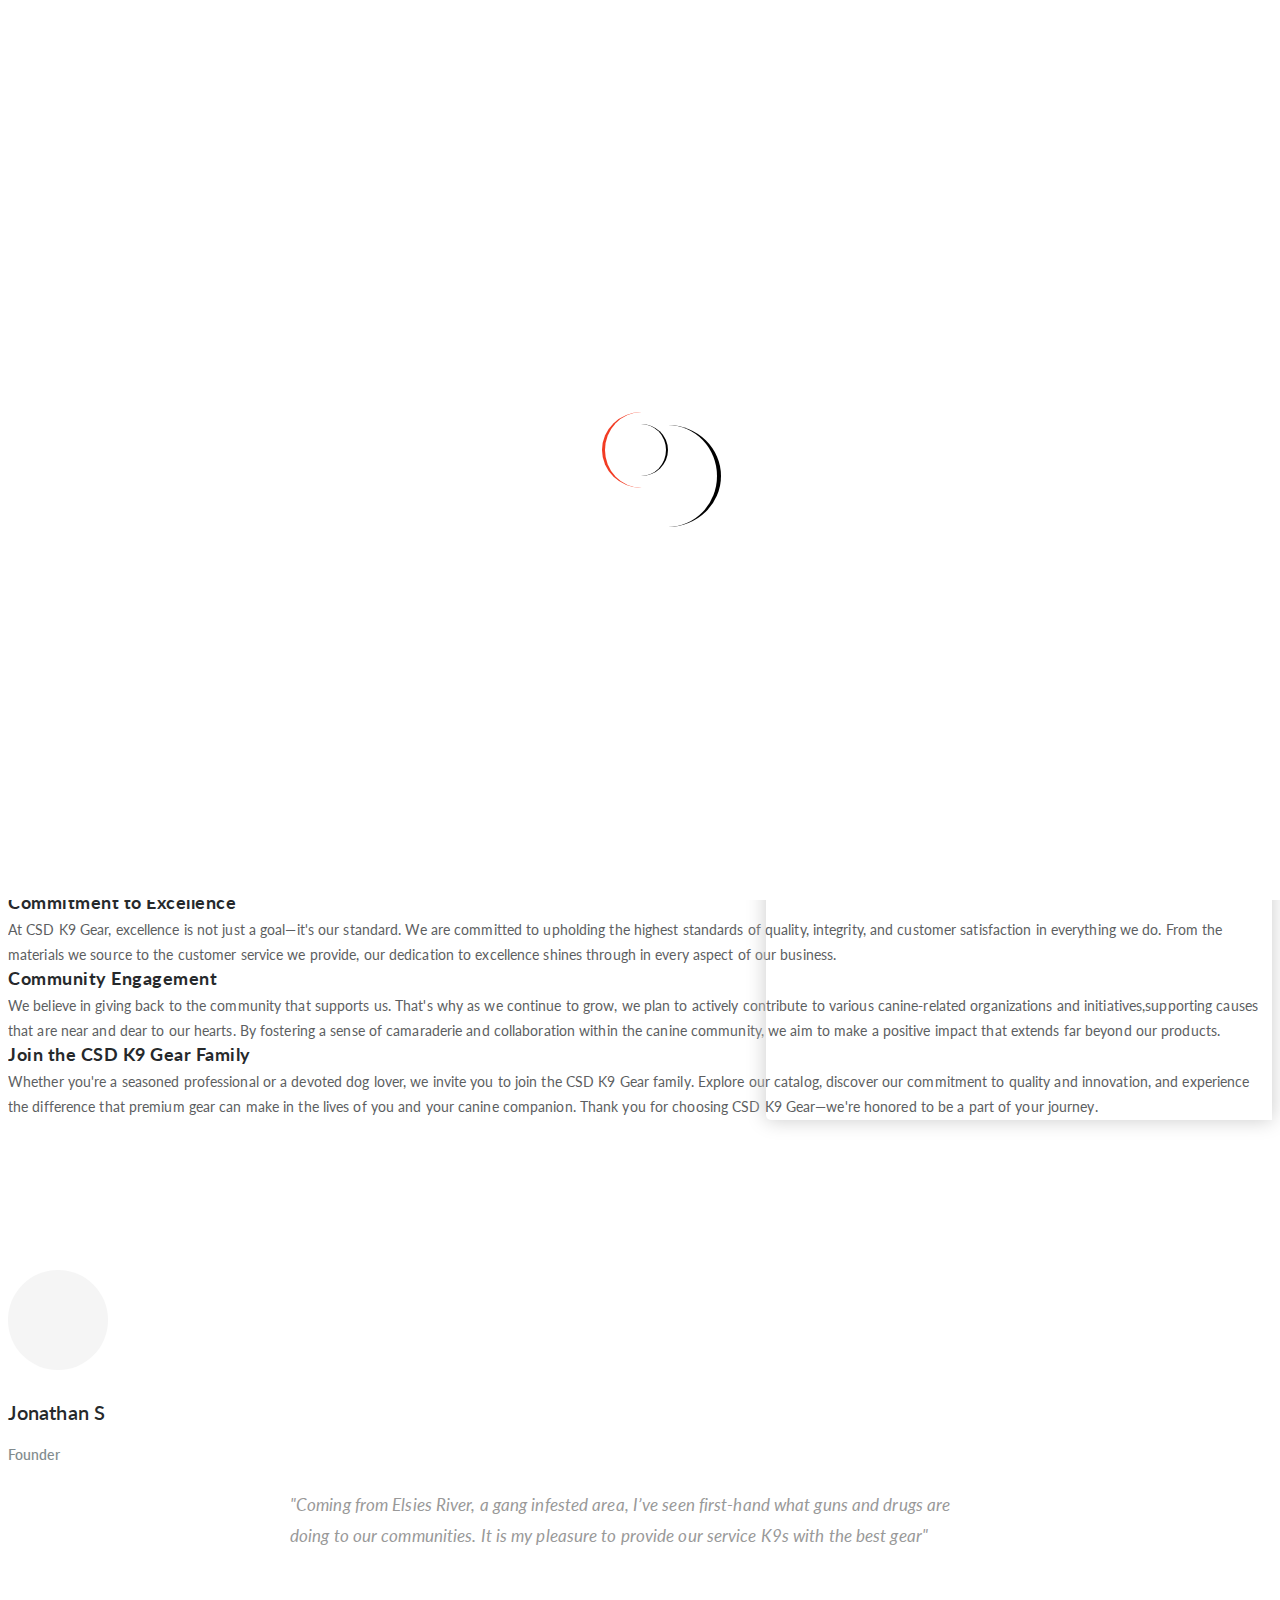
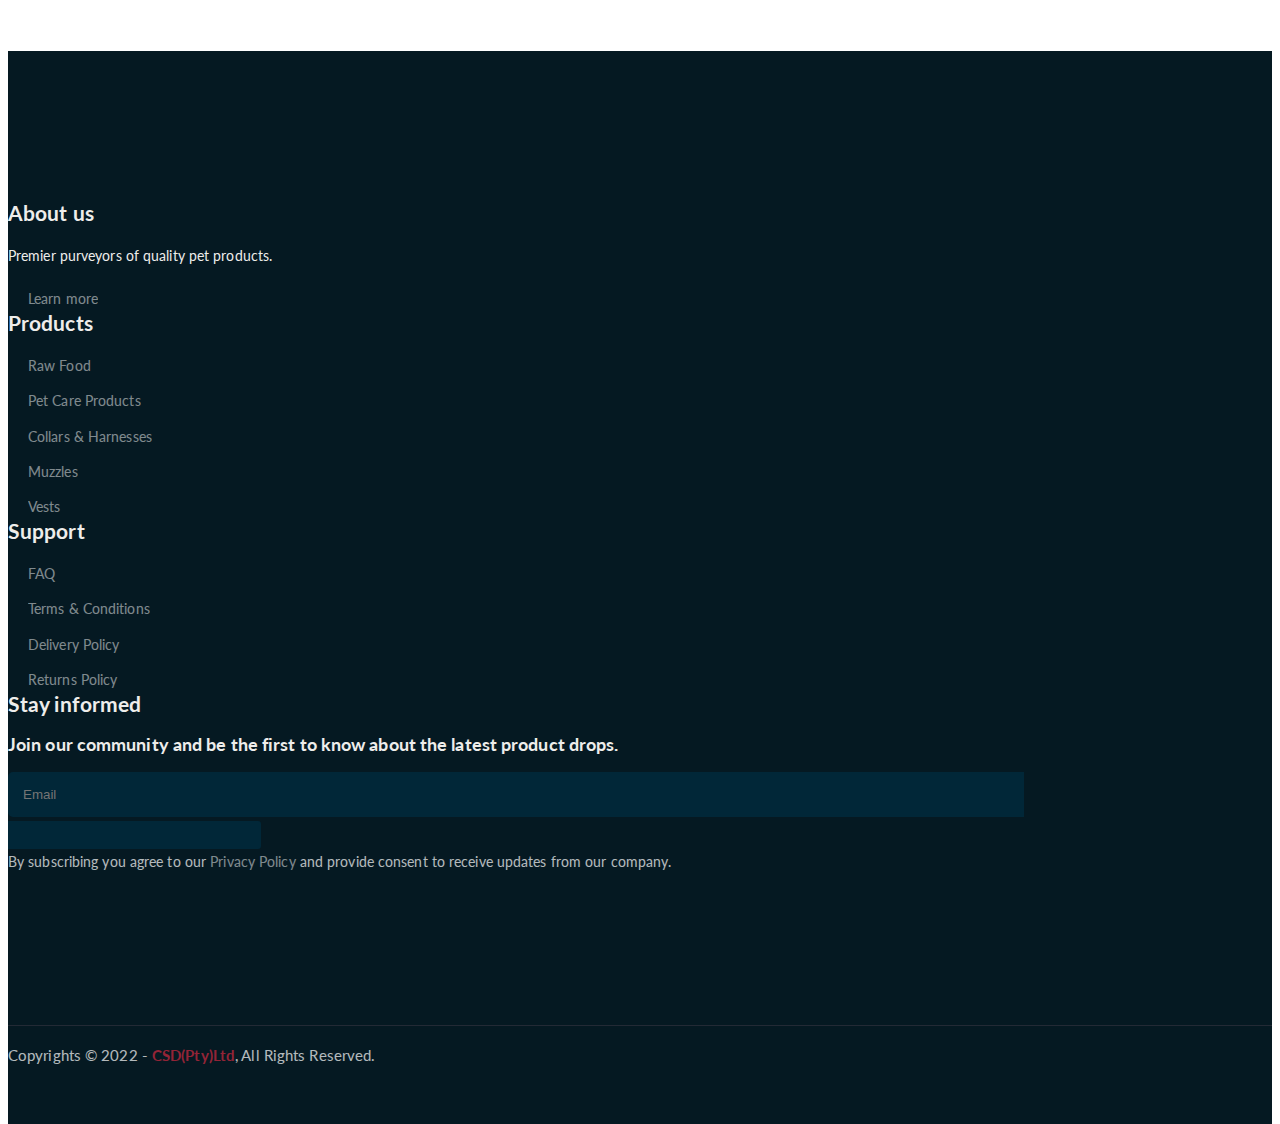
==== commit 551151b9: "Update about.html" ====
--- a/about.html
+++ b/about.html
@@ -255,10 +255,10 @@
 									</div> -->
 									<div class="content">
 										<h3>Community Engagement</h3>
-										<p>We believe in giving back to the community that supports us. That's why we
-											actively contribute to various canine-related organizations and initiatives,
-											supporting causes that are near and dear to our hearts. By fostering a sense
-											of camaraderie and collaboration within the canine community, we aim to make
+										<p>We believe in giving back to the community that supports us. That's why as we continue 
+											to grow, we plan to actively contribute to various canine-related organizations 
+											and initiatives,supporting causes that are near and dear to our hearts. By fostering 
+											a sense of camaraderie and collaboration within the canine community, we aim to make
 											a positive impact that extends far beyond our products.</p>
 									</div>
 								</div>
@@ -548,4 +548,4 @@
 
 </body>
 
-</html>+</html>
